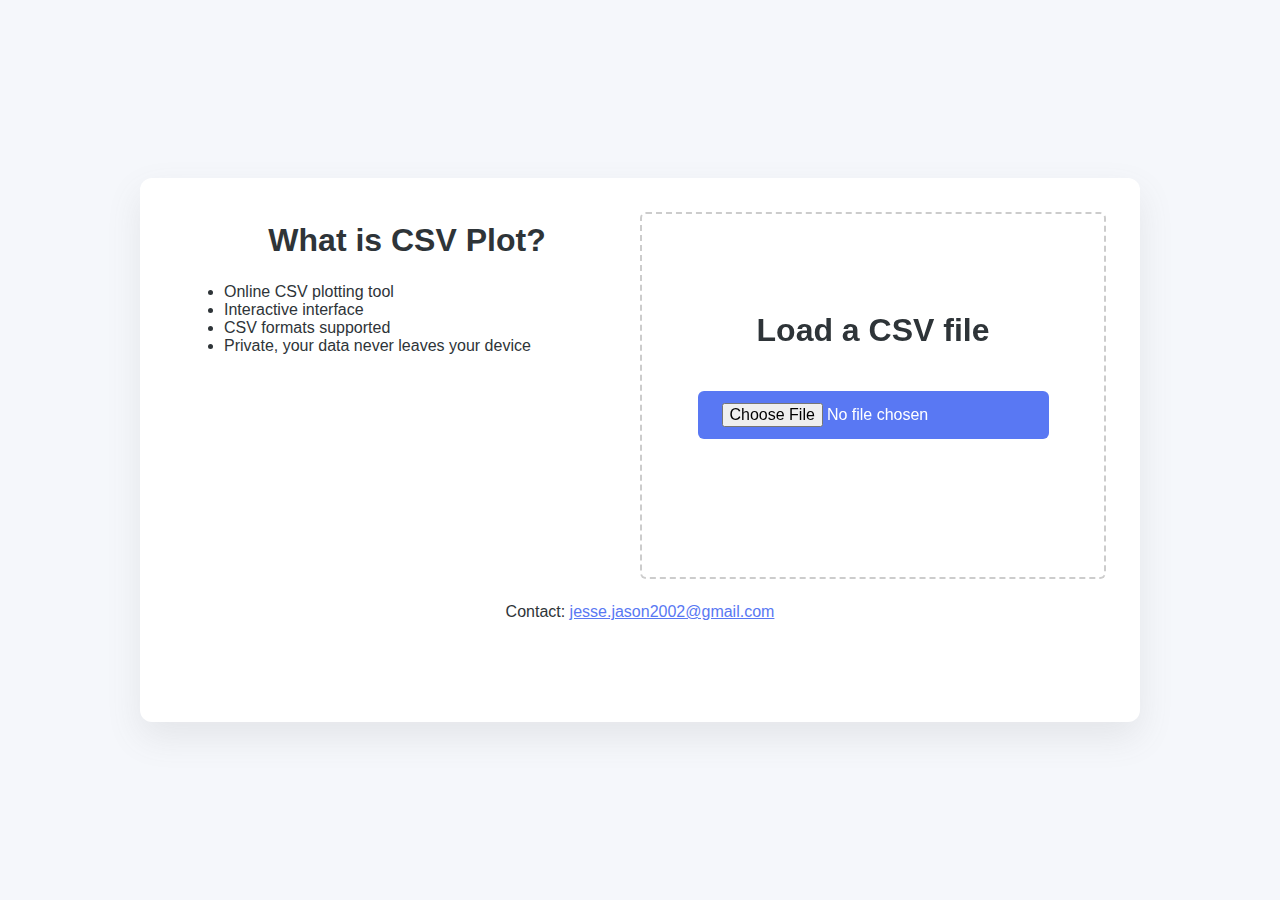
==== index.html @ 44214ddb "Initial test file" ====
<!DOCTYPE html>
<html>

<head>
    <meta charset="UTF-8">
    <title>CSV File Upload and Plotting</title>
    <script src="https://cdn.plot.ly/plotly-latest.min.js"></script>

    <style>
        *,
        html {
            box-sizing: border-box;
        }
    
        html,
        body {
            height: 100%;
            margin: 0;
            padding: 0;
            font-family: -apple-system, BlinkMacSystemFont, "Segoe UI", Helvetica, Arial, sans-serif, "Apple Color Emoji", "Segoe UI Emoji", "Segoe UI Symbol";
            font-size: 100%;
            background: #f5f7fb;
            color: #2e3438;
        }
    
        h1,
        h2,
        h3,
        h4,
        h5,
        h6 {
            margin: 0 0 24px 0;
        }
    
        p {
            margin: 0 0 24px 0;
        }
    
        a,
        a:hover,
        a:active,
        a:visited {
            color: #5978f3;
            text-decoration: underline;
        }
    
        .btn {
            display: inline-block;
            background-color: #5978f3;
            color: white;
            padding: 12px 24px;
            font: inherit;
            border-radius: 6px;
            border: none;
            cursor: pointer;
            margin-left: 5px;
            margin-right: 5px;
            margin-bottom: 40px;
        }
    
        .btn:hover,
        .btn:active,
        .btn:focus {
            background-color: #4264e8;
        }
    
        .container {
            display: flex;
            justify-items: center;
            align-items: center;
            min-height: 100vh;
        }
    
        .box {
            box-shadow: 0 15px 35px 0 rgba(111, 111, 111, 0.12);
            background: white;
            display: flex;
            flex-wrap: wrap;
            max-width: 1000px;
            margin: auto auto;
            border-radius: 12px;
            min-height: 34rem;
            padding: 34px;
        }
    
        .box-column {
            flex: 1 1 50%;
            padding: 10px;
            min-width: 300px;
            min-height: 300px;
        }
    
        .centered {
            text-align: center;
        }
    
        .contact-info {
            text-align: center;
            width: 100%;
            margin-top: 24px;
        }
    
        .dropzone {
            transform: translateZ(0);
            border: 2px dashed #cccccc;
            border-radius: 6px;
            display: flex;
            align-items: center;
            justify-content: center;
            flex-direction: column;
            text-align: center;
        }
    
    
        .grid-container {
        display: grid;
        grid-template-columns: repeat(2, 1fr);
        grid-template-rows: repeat(2, 1fr);
        grid-gap: 10px;
        margin-top: 20px;
        min-height: 100%;
        min-width: 100%;
        }

        .grid-item {
        border: 1px solid #ccc;
        padding: 10px;
        }
        
        .key-list {
            grid-column: 1 / 2;
            grid-row: 1 / 13;
            overflow: auto;
        }
    
        .no-select {
            -webkit-touch-callout: none;
            /* iOS Safari */
            -webkit-user-select: none;
            /* Safari */
            -khtml-user-select: none;
            /* Konqueror HTML */
            -moz-user-select: none;
            /* Old versions of Firefox */
            -ms-user-select: none;
            /* Internet Explorer/Edge */
            user-select: none;
            /* Non-prefixed version, currently
                                     supported by Chrome, Opera and Firefox */
        }
    
        .drop-region {
            border-radius: 0.5rem;
            background-color: #3f97d6;
            border: 2px dashed #000;
            margin: 4px;
            opacity: 0;
        }
    
        .drop-region.active {
            opacity: 0.4;
            z-index: 1;
        }
    
        .drop-region.over {
            opacity: 1.0;
            border: 2px solid #000;
        }
    
        /*  REMOVE ME */
    
        .drop-region.color {
            background-color: #3ed4c8;
            grid-column: 12 / 13;
            grid-row: 1 / 12;
        }
    
        .drop-region.xaxis {
            grid-column: 3 / 13;
            grid-row: 12 / 13;
        }
    
        .drop-region.yaxis {
            grid-column: 2 / 3;
            grid-row: 1 / 12;
        }
    
        .key {
            -webkit-transform: translate3d(0, 0, 0);
            opacity: 0.999;
            /* For removing white background when dragging a key */
            border-radius: 25px;
            background-color: #3f97d6;
            padding: 5px;
            margin: 5px auto;
            width: 80%;
            text-align: center;
            cursor: move;
            overflow: hidden;
            white-space: nowrap;
            text-overflow: ellipsis;
            font-size: 1rem;
        }
    
        .categorical {
            background-color: #3ed4c8;
        }
    
        .invisible {
            border: 2px dashed #000;
            height: 20%;
        }
    
        /* .grid-item {
            background-color: #fff;
            border-radius: 0.5rem;
        } */

        /* .grid-container {
        display: grid;
        grid-template-columns: repeat(3, 1fr);
        grid-template-rows: repeat(2, 1fr);
        gap: 10px;
        padding: 10px;
        }
        .grid-item {
        background-color: #fff;
        padding: 10px;
        box-shadow: 0 0 10px rgba(0, 0, 0, 0.1);
        } */
        
        /* Spinner */
    
        .spinner-style {
            /* //  display: inline-block; */
            /* position: relative; */
            width: 80px;
            height: 80px;
            display: inline-block;
            -webkit-animation: rotation .8s linear infinite;
            -moz-animation: rotation .8s linear infinite;
            -o-animation: rotation .8s linear infinite;
            animation: rotation 0.8s linear infinite;
            border-left: 5px solid white;
            border-right: 5px solid white;
            border-bottom: 5px solid white;
            border-top: 5px solid rgb(120, 120, 120);
            border-radius: 100%;
        }
    
        @-webkit-keyframes rotation {
            from {
                -webkit-transform: rotate(0deg);
            }
    
            to {
                -webkit-transform: rotate(360deg);
            }
        }
    
        @-moz-keyframes rotation {
            from {
                -moz-transform: rotate(0deg);
            }
    
            to {
                -moz-transform: rotate(360deg);
            }
        }
    
        @-o-keyframes rotation {
            from {
                -o-transform: rotate(0deg);
            }
    
            to {
                -o-transform: rotate(360deg);
            }
        }
    
        @keyframes rotation {
            from {
                transform: rotate(0deg);
            }
    
            to {
                transform: rotate(360deg);
            }
        }
    </style>
</head>

<body>
    <!-- <h1>CSV File Upload and Plotting</h1>
    <p>Select a CSV file to plot:</p>
    <input type="file" id="csv-file" accept=".csv">
    <div id="plots"></div> -->

    <div class="container" id="splash-ui">
        <div class="box">
            <div class="box-column">
                <h1 class="heading centered">What is CSV Plot?</h1>
                <ul>
                    <li>Online CSV plotting tool</li>
                    <li>Interactive interface</li>
                    <li>CSV formats supported</li>
                    <li>Private, your data never leaves your device</li>
                </ul>
                </div>
                <div class="box-column dropzone" id="file-load">
                    <div id="file-ui"> 
                        <h1 class="heading">Load a CSV file</h1>
                        <br>
                        <input type="file" class="btn" id="csv-file" accept=".csv">
                    </div>
                </div>
                <div class="contact-info">Contact: <a href="mailto:jesse.jason2002@gmail.com">jesse.jason2002@gmail.com</a></div>
                </div>
                </div>
                <div id="plot-container" style="display: none;" class="grid-container">
                    <div id="scatter-plot" class="grid-item"></div>
                    <div id="line-plot" class="grid-item"></div>
                    <div id="bar-plot" class="grid-item"></div>
                    <div id="histogram" class="grid-item"></div>
                </div>

    <script>
        // Event listener for file input
        document.getElementById('csv-file').addEventListener('change', handleFileSelect, false);

        // Function to handle file selection
        function handleFileSelect(evt)
        {
            var file = evt.target.files[0];

            if (file)
            {
                var reader = new FileReader();

                reader.onload = function (e)
                {
                    var contents = e.target.result;
                    var data = parseCsv(contents);

                    plotData(data);
                };

                reader.readAsText(file);
            }
        }

        // Function to parse CSV data
        function parseCsv(csvData)
        {
            var rows = csvData.split('\n');
            var data = [];

            for (var i = 0; i < rows.length; i++)
            {
                var row = rows[i].split(',');
                data.push(row);
            }

            return data;
        }

        // Function to plot data
        function plotData(data)
        {
            const plotContainer = document.getElementById('plot-container');
            plotContainer.style.display = 'grid';
            var columns = data[0];
            var xValues = data.map(row => parseFloat(row[0]));
            var yValues = data.map(row => parseFloat(row[1]));

            // Scatter plot
            var scatterData = [{
                x: xValues,
                y: yValues,
                mode: 'markers',
                type: 'scatter'
            }];

            var scatterLayout = {
                title: 'Scatter Plot',
                xaxis: { title: columns[0] },
                yaxis: { title: columns[1] }
            };

            Plotly.newPlot('scatter-plot', scatterData, scatterLayout);

            // Line plot
            var lineData = [{
                x: xValues,
                y: yValues,
                mode: 'lines',
                type: 'scatter'
            }];

            var lineLayout = {
                title: 'Line Plot',
                xaxis: { title: columns[0] },
                yaxis: { title: columns[1] }
            };

            Plotly.newPlot('line-plot', lineData, lineLayout);

            // Bar plot
            var barData = [{
                x: xValues,
                y: yValues,
                type: 'bar'
            }];

            var barLayout = {
                title: 'Bar Plot',
                xaxis: { title: columns[0] },
                yaxis: { title: columns[1] }
            };

            Plotly.newPlot('bar-plot', barData, barLayout);

            // Histogram
            var histogramData = [{
                x: xValues,
                type: 'histogram'
            }];

            var histogramLayout = {
                title: 'Histogram',
                xaxis: { title:
                columns[0]
                },
                yaxis: { title: 'Frequency' }
            };
             Plotly.newPlot('histogram', histogramData, histogramLayout);
        }

    </script>
</body>

</html>
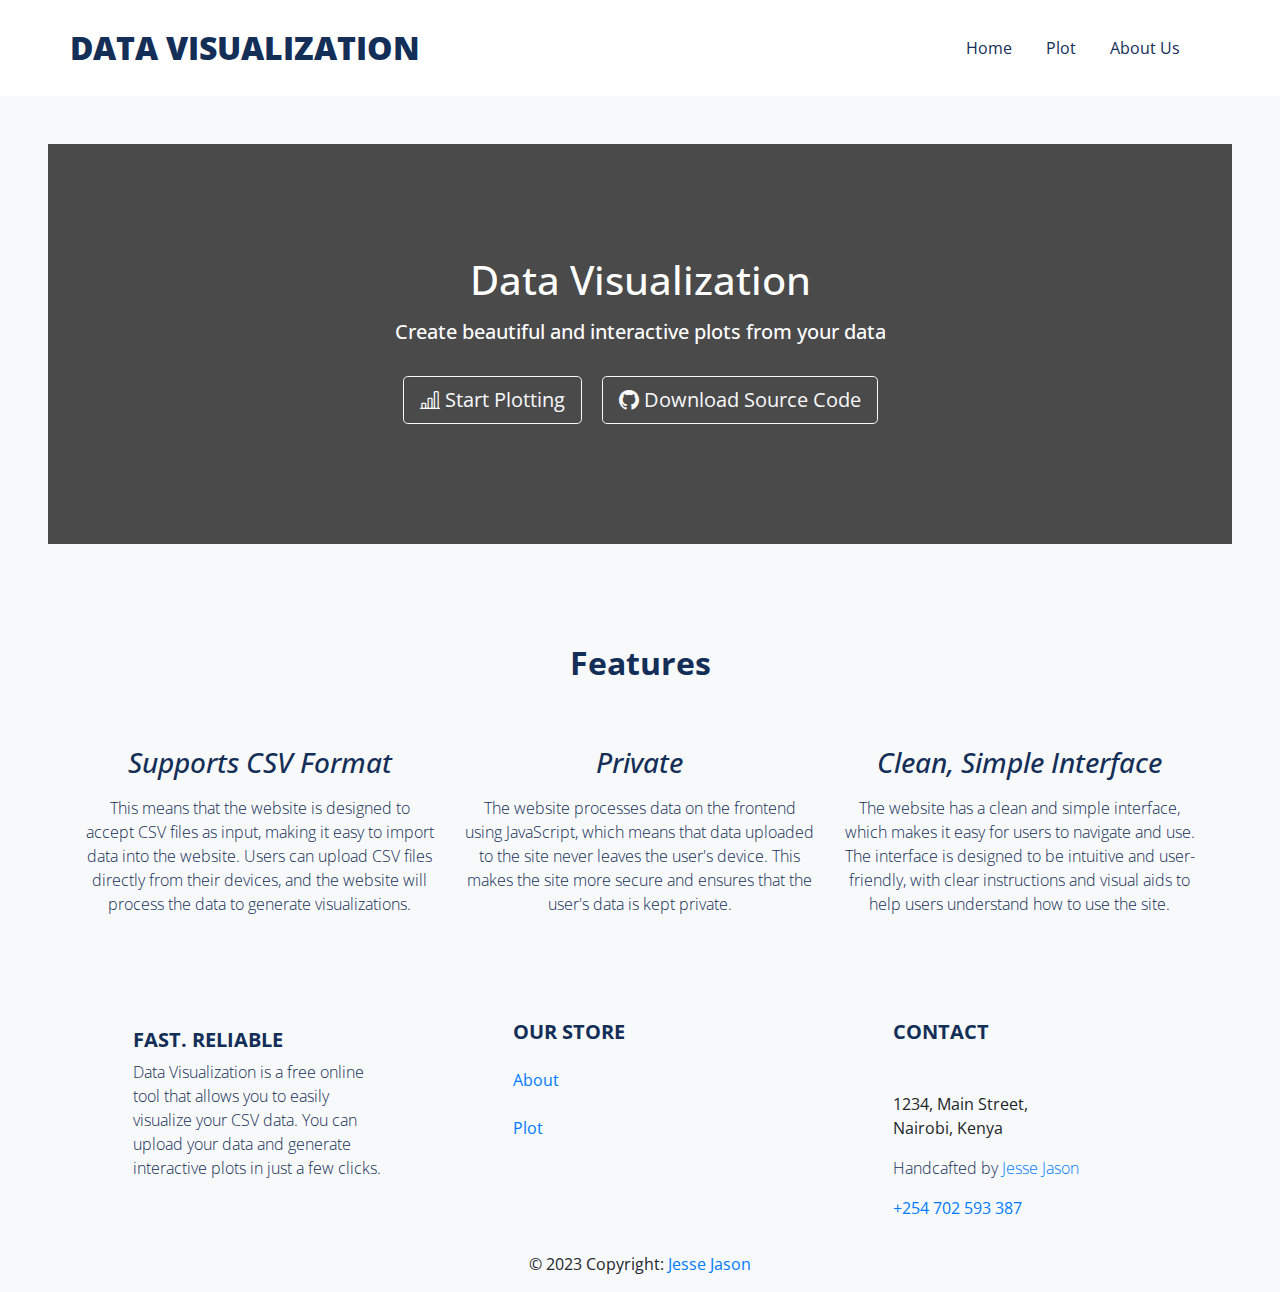
==== commit a57bbfc9: "Upload files" ====
--- a/index.html
+++ b/index.html
@@ -1,442 +1,303 @@
-<!DOCTYPE html>
-<html>
-
-<head>
-    <meta charset="UTF-8">
-    <title>CSV File Upload and Plotting</title>
-    <script src="https://cdn.plot.ly/plotly-latest.min.js"></script>
-
-    <style>
-        *,
-        html {
-            box-sizing: border-box;
-        }
-    
-        html,
-        body {
-            height: 100%;
-            margin: 0;
-            padding: 0;
-            font-family: -apple-system, BlinkMacSystemFont, "Segoe UI", Helvetica, Arial, sans-serif, "Apple Color Emoji", "Segoe UI Emoji", "Segoe UI Symbol";
-            font-size: 100%;
-            background: #f5f7fb;
-            color: #2e3438;
-        }
-    
-        h1,
-        h2,
-        h3,
-        h4,
-        h5,
-        h6 {
-            margin: 0 0 24px 0;
-        }
-    
-        p {
-            margin: 0 0 24px 0;
-        }
-    
-        a,
-        a:hover,
-        a:active,
-        a:visited {
-            color: #5978f3;
-            text-decoration: underline;
-        }
-    
-        .btn {
-            display: inline-block;
-            background-color: #5978f3;
-            color: white;
-            padding: 12px 24px;
-            font: inherit;
-            border-radius: 6px;
-            border: none;
-            cursor: pointer;
-            margin-left: 5px;
-            margin-right: 5px;
-            margin-bottom: 40px;
-        }
-    
-        .btn:hover,
-        .btn:active,
-        .btn:focus {
-            background-color: #4264e8;
-        }
-    
-        .container {
-            display: flex;
-            justify-items: center;
-            align-items: center;
-            min-height: 100vh;
-        }
-    
-        .box {
-            box-shadow: 0 15px 35px 0 rgba(111, 111, 111, 0.12);
-            background: white;
-            display: flex;
-            flex-wrap: wrap;
-            max-width: 1000px;
-            margin: auto auto;
-            border-radius: 12px;
-            min-height: 34rem;
-            padding: 34px;
-        }
-    
-        .box-column {
-            flex: 1 1 50%;
-            padding: 10px;
-            min-width: 300px;
-            min-height: 300px;
-        }
-    
-        .centered {
-            text-align: center;
-        }
-    
-        .contact-info {
-            text-align: center;
-            width: 100%;
-            margin-top: 24px;
-        }
-    
-        .dropzone {
-            transform: translateZ(0);
-            border: 2px dashed #cccccc;
-            border-radius: 6px;
-            display: flex;
-            align-items: center;
-            justify-content: center;
-            flex-direction: column;
-            text-align: center;
-        }
-    
-    
-        .grid-container {
-        display: grid;
-        grid-template-columns: repeat(2, 1fr);
-        grid-template-rows: repeat(2, 1fr);
-        grid-gap: 10px;
-        margin-top: 20px;
-        min-height: 100%;
-        min-width: 100%;
-        }
-
-        .grid-item {
-        border: 1px solid #ccc;
-        padding: 10px;
-        }
-        
-        .key-list {
-            grid-column: 1 / 2;
-            grid-row: 1 / 13;
-            overflow: auto;
-        }
-    
-        .no-select {
-            -webkit-touch-callout: none;
-            /* iOS Safari */
-            -webkit-user-select: none;
-            /* Safari */
-            -khtml-user-select: none;
-            /* Konqueror HTML */
-            -moz-user-select: none;
-            /* Old versions of Firefox */
-            -ms-user-select: none;
-            /* Internet Explorer/Edge */
-            user-select: none;
-            /* Non-prefixed version, currently
-                                     supported by Chrome, Opera and Firefox */
-        }
-    
-        .drop-region {
-            border-radius: 0.5rem;
-            background-color: #3f97d6;
-            border: 2px dashed #000;
-            margin: 4px;
-            opacity: 0;
-        }
-    
-        .drop-region.active {
-            opacity: 0.4;
-            z-index: 1;
-        }
-    
-        .drop-region.over {
-            opacity: 1.0;
-            border: 2px solid #000;
-        }
-    
-        /*  REMOVE ME */
-    
-        .drop-region.color {
-            background-color: #3ed4c8;
-            grid-column: 12 / 13;
-            grid-row: 1 / 12;
-        }
-    
-        .drop-region.xaxis {
-            grid-column: 3 / 13;
-            grid-row: 12 / 13;
-        }
-    
-        .drop-region.yaxis {
-            grid-column: 2 / 3;
-            grid-row: 1 / 12;
-        }
-    
-        .key {
-            -webkit-transform: translate3d(0, 0, 0);
-            opacity: 0.999;
-            /* For removing white background when dragging a key */
-            border-radius: 25px;
-            background-color: #3f97d6;
-            padding: 5px;
-            margin: 5px auto;
-            width: 80%;
-            text-align: center;
-            cursor: move;
-            overflow: hidden;
-            white-space: nowrap;
-            text-overflow: ellipsis;
-            font-size: 1rem;
-        }
-    
-        .categorical {
-            background-color: #3ed4c8;
-        }
-    
-        .invisible {
-            border: 2px dashed #000;
-            height: 20%;
-        }
-    
-        /* .grid-item {
-            background-color: #fff;
-            border-radius: 0.5rem;
-        } */
-
-        /* .grid-container {
-        display: grid;
-        grid-template-columns: repeat(3, 1fr);
-        grid-template-rows: repeat(2, 1fr);
-        gap: 10px;
-        padding: 10px;
-        }
-        .grid-item {
-        background-color: #fff;
-        padding: 10px;
-        box-shadow: 0 0 10px rgba(0, 0, 0, 0.1);
-        } */
-        
-        /* Spinner */
-    
-        .spinner-style {
-            /* //  display: inline-block; */
-            /* position: relative; */
-            width: 80px;
-            height: 80px;
-            display: inline-block;
-            -webkit-animation: rotation .8s linear infinite;
-            -moz-animation: rotation .8s linear infinite;
-            -o-animation: rotation .8s linear infinite;
-            animation: rotation 0.8s linear infinite;
-            border-left: 5px solid white;
-            border-right: 5px solid white;
-            border-bottom: 5px solid white;
-            border-top: 5px solid rgb(120, 120, 120);
-            border-radius: 100%;
-        }
-    
-        @-webkit-keyframes rotation {
-            from {
-                -webkit-transform: rotate(0deg);
-            }
-    
-            to {
-                -webkit-transform: rotate(360deg);
-            }
-        }
-    
-        @-moz-keyframes rotation {
-            from {
-                -moz-transform: rotate(0deg);
-            }
-    
-            to {
-                -moz-transform: rotate(360deg);
-            }
-        }
-    
-        @-o-keyframes rotation {
-            from {
-                -o-transform: rotate(0deg);
-            }
-    
-            to {
-                -o-transform: rotate(360deg);
-            }
-        }
-    
-        @keyframes rotation {
-            from {
-                transform: rotate(0deg);
-            }
-    
-            to {
-                transform: rotate(360deg);
-            }
-        }
-    </style>
-</head>
-
-<body>
-    <!-- <h1>CSV File Upload and Plotting</h1>
-    <p>Select a CSV file to plot:</p>
-    <input type="file" id="csv-file" accept=".csv">
-    <div id="plots"></div> -->
-
-    <div class="container" id="splash-ui">
-        <div class="box">
-            <div class="box-column">
-                <h1 class="heading centered">What is CSV Plot?</h1>
-                <ul>
-                    <li>Online CSV plotting tool</li>
-                    <li>Interactive interface</li>
-                    <li>CSV formats supported</li>
-                    <li>Private, your data never leaves your device</li>
-                </ul>
-                </div>
-                <div class="box-column dropzone" id="file-load">
-                    <div id="file-ui"> 
-                        <h1 class="heading">Load a CSV file</h1>
-                        <br>
-                        <input type="file" class="btn" id="csv-file" accept=".csv">
-                    </div>
-                </div>
-                <div class="contact-info">Contact: <a href="mailto:jesse.jason2002@gmail.com">jesse.jason2002@gmail.com</a></div>
-                </div>
-                </div>
-                <div id="plot-container" style="display: none;" class="grid-container">
-                    <div id="scatter-plot" class="grid-item"></div>
-                    <div id="line-plot" class="grid-item"></div>
-                    <div id="bar-plot" class="grid-item"></div>
-                    <div id="histogram" class="grid-item"></div>
-                </div>
-
-    <script>
-        // Event listener for file input
-        document.getElementById('csv-file').addEventListener('change', handleFileSelect, false);
-
-        // Function to handle file selection
-        function handleFileSelect(evt)
-        {
-            var file = evt.target.files[0];
-
-            if (file)
-            {
-                var reader = new FileReader();
-
-                reader.onload = function (e)
-                {
-                    var contents = e.target.result;
-                    var data = parseCsv(contents);
-
-                    plotData(data);
-                };
-
-                reader.readAsText(file);
-            }
-        }
-
-        // Function to parse CSV data
-        function parseCsv(csvData)
-        {
-            var rows = csvData.split('\n');
-            var data = [];
-
-            for (var i = 0; i < rows.length; i++)
-            {
-                var row = rows[i].split(',');
-                data.push(row);
-            }
-
-            return data;
-        }
-
-        // Function to plot data
-        function plotData(data)
-        {
-            const plotContainer = document.getElementById('plot-container');
-            plotContainer.style.display = 'grid';
-            var columns = data[0];
-            var xValues = data.map(row => parseFloat(row[0]));
-            var yValues = data.map(row => parseFloat(row[1]));
-
-            // Scatter plot
-            var scatterData = [{
-                x: xValues,
-                y: yValues,
-                mode: 'markers',
-                type: 'scatter'
-            }];
-
-            var scatterLayout = {
-                title: 'Scatter Plot',
-                xaxis: { title: columns[0] },
-                yaxis: { title: columns[1] }
-            };
-
-            Plotly.newPlot('scatter-plot', scatterData, scatterLayout);
-
-            // Line plot
-            var lineData = [{
-                x: xValues,
-                y: yValues,
-                mode: 'lines',
-                type: 'scatter'
-            }];
-
-            var lineLayout = {
-                title: 'Line Plot',
-                xaxis: { title: columns[0] },
-                yaxis: { title: columns[1] }
-            };
-
-            Plotly.newPlot('line-plot', lineData, lineLayout);
-
-            // Bar plot
-            var barData = [{
-                x: xValues,
-                y: yValues,
-                type: 'bar'
-            }];
-
-            var barLayout = {
-                title: 'Bar Plot',
-                xaxis: { title: columns[0] },
-                yaxis: { title: columns[1] }
-            };
-
-            Plotly.newPlot('bar-plot', barData, barLayout);
-
-            // Histogram
-            var histogramData = [{
-                x: xValues,
-                type: 'histogram'
-            }];
-
-            var histogramLayout = {
-                title: 'Histogram',
-                xaxis: { title:
-                columns[0]
-                },
-                yaxis: { title: 'Frequency' }
-            };
-             Plotly.newPlot('histogram', histogramData, histogramLayout);
-        }
-
-    </script>
-</body>
-
+<!doctype html>
+<html lang="en">
+  <head>
+    <!-- Required meta tags -->
+    <meta charset="utf-8">
+    <meta name="viewport" content="width=device-width, initial-scale=1, shrink-to-fit=no">
+    
+    <link href="https://fonts.googleapis.com/css?family=Open+Sans:300,400,700" rel="stylesheet">
+
+    <link rel="stylesheet" href="fonts/icomoon/style.css">
+
+    <link rel="stylesheet" href="css/owl.carousel.min.css">
+
+    <!-- Bootstrap CSS -->
+    <link rel="stylesheet" href="css/bootstrap.min.css">
+
+    <!-- Option 1: Include in HTML -->
+    <link rel="stylesheet" href="https://cdn.jsdelivr.net/npm/bootstrap-icons@1.3.0/font/bootstrap-icons.css">
+    
+    <!-- Style -->
+    <link rel="stylesheet" href="css/style.css">
+
+    <title>Data Visualization</title>
+  </head>
+  <body>
+
+
+    <div class="site-mobile-menu site-navbar-target">
+        <div class="site-mobile-menu-header">
+          <div class="site-mobile-menu-close mt-3">
+            <span class="icon-close2 js-menu-toggle"></span>
+          </div>
+        </div>
+        <div class="site-mobile-menu-body"></div>
+      </div>
+
+
+      <!-- <div class="top-bar">
+        <div class="container">
+          <div class="row">
+            <div class="col-12">
+              <a class=""><span class="mr-2  icon-envelope-open-o"></span> <span class="d-none d-md-inline-block">SAME DAY DELIVERY - On orders before 2 PM</span></a>
+              <span class="mx-md-2 d-inline-block"></span>
+
+              <div class="float-right">
+
+                <a href="#" class=""><span class="d-none d-md-inline-block">Client Login</span></a>
+                <span class="mx-md-2 d-inline-block"></span>
+                <a href="#" class=""><span class="d-none d-md-inline-block">Vendor Login</span></a>
+                <span class="mx-md-2 d-inline-block"></span>
+                <a href="#" class=""><span class="d-none d-md-inline-block">Admin Login</span></a>
+              </div>
+
+            </div>
+
+          </div>
+
+        </div>
+      </div> -->
+
+      <header class="site-navbar js-sticky-header site-navbar-target" role="banner">
+
+        <div class="container">
+          <div class="row align-items-center position-relative">
+
+
+            <div class="site-logo">
+              <a href="index.html" class="text-black"><span style="color: #132e57;">Data Visualization</span></a>
+            </div>
+
+            <div class="col-12">
+              <nav class="site-navigation text-right ml-auto " role="navigation">
+            
+                <ul class="site-menu main-menu js-clone-nav ml-auto d-none d-lg-block">
+                  <li><a href="index.html" class="nav-link">Home</a></li>
+                  <li><a href="plot.html" class="nav-link">Plot</a></li>
+                  <li><a href="about.html" class="nav-link">About Us</a></li>
+                </ul>
+              </nav>
+            
+            </div>
+
+            <div class="toggle-button d-inline-block d-lg-none"><a href="#" class="site-menu-toggle py-5 js-menu-toggle text-black"><span style="color: #132e57;" class="icon-menu h3"></span></a></div>
+
+          </div>
+        </div>
+
+      </header>
+
+    <header>
+  
+    
+      <!-- Navbar -->
+      <!-- <nav class="navbar navbar-expand-lg navbar-light bg-white">
+        <div class="container-fluid">
+          <button class="navbar-toggler" type="button" data-mdb-toggle="collapse" data-mdb-target="#navbarExample01"
+            aria-controls="navbarExample01" aria-expanded="false" aria-label="Toggle navigation">
+            <i class="fas fa-bars"></i>
+          </button>
+          <div class="collapse navbar-collapse" id="navbarExample01">
+            <ul class="navbar-nav me-auto mb-2 mb-lg-0">
+              <li class="nav-item active">
+                <a class="nav-link" aria-current="page" href="#">Home</a>
+              </li>
+              <li class="nav-item">
+                <a class="nav-link" href="#">Features</a>
+              </li>
+              <li class="nav-item">
+                <a class="nav-link" href="#">Pricing</a>
+              </li>
+              <li class="nav-item">
+                <a class="nav-link" href="#">About</a>
+              </li>
+            </ul>
+          </div>
+        </div>
+      </nav> -->
+      <!-- Navbar -->
+    
+      <!-- Background image -->
+      <div id="intro-example" class="p-5 text-center bg-image"
+        style="background-image: url('https://mdbcdn.b-cdn.net/img/new/slides/041.webp');">
+        <div class="mask" style="background-color: rgba(0, 0, 0, 0.7);">
+          <div class="d-flex justify-content-center align-items-center h-100">
+            <div class="text-white">
+              <h1 class="mb-3">Data Visualization</h1>
+              <h5 class="mb-4">
+                Create beautiful and interactive plots from your data
+              </h5>
+              <a class="btn btn-outline-light btn-lg m-2" href="https://www.youtube.com/watch?v=c9B4TPnak1A" role="button"
+                rel="nofollow" target="_blank"><span></span><i class="bi bi-bar-chart-line"></i></span> Start Plotting</a>
+              <a class="btn btn-outline-light btn-lg m-2" href="https://mdbootstrap.com/docs/standard/" target="_blank"
+                role="button"><span><i class="bi bi-github"></i></span> Download Source Code</a>
+            </div>
+          </div>
+        </div>
+      </div>
+      <!-- Background image -->
+    </header>
+
+    </div>
+    <br><br>
+    <div class="site-section" id="services-section" style="color: #132e57;">
+      <div class="container">
+        <div class="row mb-5">
+          <div class="col-12 text-center">
+            <h2 class="font-weight-bolder section-title mb-3">Features</h2>
+          </div>
+        </div>
+        <div class="row">
+          <div class="col-lg-4 mb-4 mb-lg-0">
+            <div class="service text-center">
+              <h3 class="font-italic mb-3">Supports CSV Format</h3>
+              <p>This means that the website is designed to accept CSV files as input, making it easy to import data into the website.
+              Users can upload CSV files directly from their devices, and the website will process the data to generate
+              visualizations.</p>
+            </div>
+          </div>
+          <div class="col-lg-4 mb-4 mb-lg-0">
+            <div class="service text-center">
+              <h3 class="font-italic mb-3">Private</h3>
+              <p>The website processes data on the frontend using JavaScript, which means that data uploaded to the site never leaves the
+              user's device. This makes the site more secure and ensures that the user's data is kept private.</p>
+            </div>
+          </div>
+          <div class="col-lg-4 mb-4 mb-lg-0">
+            <div class="service text-center">
+              <h3 class="font-italic mb-3">Clean, Simple Interface</h3>
+              <p>The website has a clean and simple interface, which makes it easy for users to navigate and use. The interface is
+              designed to be intuitive and user-friendly, with clear instructions and visual aids to help users understand how to use
+              the site.</p>
+            </div>
+          </div>
+        </div>
+      </div>
+    </div>
+<br><br><br>
+    <!-- Footer -->
+    <footer class="page-footer font-small indigo" style="background: #f8f9fa;">
+    
+      <!-- Footer Links -->
+      <div class="container text-center text-md-left">
+    
+        <!-- Grid row -->
+        <div class="row">
+          
+            <!-- Grid column -->
+            <div class="col-md-3 mx-auto">
+          <br>
+              <!-- Content -->
+              <h5 class="text-uppercase font-weight-bold" style="color: #132e57;">FAST. RELIABLE</h5>
+              <p>Data Visualization is a free online tool that allows you to easily visualize your CSV data. You can
+              upload your data and generate interactive plots in just a few clicks. </p>
+          
+            </div>
+            
+        
+          
+          
+          <!-- Grid column -->
+    
+          <hr class="clearfix w-100 d-md-none">
+    
+          <!-- Grid column -->
+          <div class="col-md-3 mx-auto">
+    
+            <!-- Links -->
+            <h5 class="font-weight-bold text-uppercase mt-3 mb-4" style="color: #132e57;">Our Store</h5>
+    
+            <ul class="list-unstyled">
+              <li>
+                <a href="about.html">About</a> <br>
+              </li><br>
+              <li>
+                <a href="plot.html">Plot</a>
+              </li>
+              <!--
+              <li>
+                <a href="#!">Link 3</a>
+              </li>
+              <li>
+                <a href="#!">Link 4</a>
+              </li> -->
+            </ul>
+    
+          </div>
+          <!-- Grid column -->
+    
+          <hr class="clearfix w-100 d-md-none">
+    
+          <!-- Grid column -->
+          <div class="col-md-3 mx-auto">
+    
+            <!-- Links -->
+            <h5 class="font-weight-bold text-uppercase mt-3 mb-4" style="color: #132e57;">Contact</h5>
+    
+            <ul class="list-unstyled">
+              
+              <li>
+                <address><br>
+                  1234, Main Street, <br>
+                  Nairobi, Kenya
+                </address>
+              </li>
+              <li>
+                <p>Handcafted by <span><a href="mailto:cidscapital@gmail.com">Jesse Jason</a></span></p>
+              </li>
+              <li>
+                <a href="tel:+254702593387">+254 702 593 387</a>
+            </ul>
+    
+          </div>
+          <!-- Grid column -->
+    
+          <hr class="clearfix w-100 d-md-none">
+    
+          <!-- Grid column -->
+          <!-- <div class="col-md-3 mx-auto">
+    
+             Links
+            <h5 class="font-weight-bold text-uppercase mt-3 mb-4">Links</h5>
+    
+            <ul class="list-unstyled">
+              <li>
+                <a href="#!">Link 1</a>
+              </li>
+              <li>
+                <a href="#!">Link 2</a>
+              </li>
+              <li>
+                <a href="#!">Link 3</a>
+              </li>
+              <li>
+                <a href="#!">Link 4</a>
+              </li>
+            </ul>
+    
+          </div> -->
+          <!-- Grid column -->
+    
+        </div>
+        <!-- Grid row -->
+    
+      </div>
+      <!-- Footer Links -->
+    
+      <!-- Copyright -->
+      <div class="footer-copyright text-center py-3">© 2023 Copyright:
+        <a href="mailto:cidscapital@gmail.com">Jesse Jason</a>
+      </div>
+      <!-- Copyright -->
+    
+    </footer>
+    <!-- Footer -->
+
+
+    <script src="js/jquery-3.3.1.min.js"></script>
+    <script src="js/popper.min.js"></script>
+    <script src="js/bootstrap.min.js"></script>
+    <script src="js/jquery.sticky.js"></script>
+    <script src="js/main.js"></script>
+  </body>
 </html>--- a/fonts/icomoon/style.css
+++ b/fonts/icomoon/style.css
@@ -0,0 +1,4919 @@
+@font-face {
+  font-family: 'icomoon';
+  src:  url('fonts/icomoon.eot?10si43');
+  src:  url('fonts/icomoon.eot?10si43#iefix') format('embedded-opentype'),
+    url('fonts/icomoon.ttf?10si43') format('truetype'),
+    url('fonts/icomoon.woff?10si43') format('woff'),
+    url('fonts/icomoon.svg?10si43#icomoon') format('svg');
+  font-weight: normal;
+  font-style: normal;
+}
+
+[class^="icon-"], [class*=" icon-"] {
+  /* use !important to prevent issues with browser extensions that change fonts */
+  font-family: 'icomoon' !important;
+  speak: none;
+  font-style: normal;
+  font-weight: normal;
+  font-variant: normal;
+  text-transform: none;
+  line-height: 1;
+
+  /* Better Font Rendering =========== */
+  -webkit-font-smoothing: antialiased;
+  -moz-osx-font-smoothing: grayscale;
+}
+
+.icon-asterisk:before {
+  content: "\f069";
+}
+.icon-plus:before {
+  content: "\f067";
+}
+.icon-question:before {
+  content: "\f128";
+}
+.icon-minus:before {
+  content: "\f068";
+}
+.icon-glass:before {
+  content: "\f000";
+}
+.icon-music:before {
+  content: "\f001";
+}
+.icon-search:before {
+  content: "\f002";
+}
+.icon-envelope-o:before {
+  content: "\f003";
+}
+.icon-heart:before {
+  content: "\f004";
+}
+.icon-star:before {
+  content: "\f005";
+}
+.icon-star-o:before {
+  content: "\f006";
+}
+.icon-user:before {
+  content: "\f007";
+}
+.icon-film:before {
+  content: "\f008";
+}
+.icon-th-large:before {
+  content: "\f009";
+}
+.icon-th:before {
+  content: "\f00a";
+}
+.icon-th-list:before {
+  content: "\f00b";
+}
+.icon-check:before {
+  content: "\f00c";
+}
+.icon-close:before {
+  content: "\f00d";
+}
+.icon-remove:before {
+  content: "\f00d";
+}
+.icon-times:before {
+  content: "\f00d";
+}
+.icon-search-plus:before {
+  content: "\f00e";
+}
+.icon-search-minus:before {
+  content: "\f010";
+}
+.icon-power-off:before {
+  content: "\f011";
+}
+.icon-signal:before {
+  content: "\f012";
+}
+.icon-cog:before {
+  content: "\f013";
+}
+.icon-gear:before {
+  content: "\f013";
+}
+.icon-trash-o:before {
+  content: "\f014";
+}
+.icon-home:before {
+  content: "\f015";
+}
+.icon-file-o:before {
+  content: "\f016";
+}
+.icon-clock-o:before {
+  content: "\f017";
+}
+.icon-road:before {
+  content: "\f018";
+}
+.icon-download:before {
+  content: "\f019";
+}
+.icon-arrow-circle-o-down:before {
+  content: "\f01a";
+}
+.icon-arrow-circle-o-up:before {
+  content: "\f01b";
+}
+.icon-inbox:before {
+  content: "\f01c";
+}
+.icon-play-circle-o:before {
+  content: "\f01d";
+}
+.icon-repeat:before {
+  content: "\f01e";
+}
+.icon-rotate-right:before {
+  content: "\f01e";
+}
+.icon-refresh:before {
+  content: "\f021";
+}
+.icon-list-alt:before {
+  content: "\f022";
+}
+.icon-lock:before {
+  content: "\f023";
+}
+.icon-flag:before {
+  content: "\f024";
+}
+.icon-headphones:before {
+  content: "\f025";
+}
+.icon-volume-off:before {
+  content: "\f026";
+}
+.icon-volume-down:before {
+  content: "\f027";
+}
+.icon-volume-up:before {
+  content: "\f028";
+}
+.icon-qrcode:before {
+  content: "\f029";
+}
+.icon-barcode:before {
+  content: "\f02a";
+}
+.icon-tag:before {
+  content: "\f02b";
+}
+.icon-tags:before {
+  content: "\f02c";
+}
+.icon-book:before {
+  content: "\f02d";
+}
+.icon-bookmark:before {
+  content: "\f02e";
+}
+.icon-print:before {
+  content: "\f02f";
+}
+.icon-camera:before {
+  content: "\f030";
+}
+.icon-font:before {
+  content: "\f031";
+}
+.icon-bold:before {
+  content: "\f032";
+}
+.icon-italic:before {
+  content: "\f033";
+}
+.icon-text-height:before {
+  content: "\f034";
+}
+.icon-text-width:before {
+  content: "\f035";
+}
+.icon-align-left:before {
+  content: "\f036";
+}
+.icon-align-center:before {
+  content: "\f037";
+}
+.icon-align-right:before {
+  content: "\f038";
+}
+.icon-align-justify:before {
+  content: "\f039";
+}
+.icon-list:before {
+  content: "\f03a";
+}
+.icon-dedent:before {
+  content: "\f03b";
+}
+.icon-outdent:before {
+  content: "\f03b";
+}
+.icon-indent:before {
+  content: "\f03c";
+}
+.icon-video-camera:before {
+  content: "\f03d";
+}
+.icon-image:before {
+  content: "\f03e";
+}
+.icon-photo:before {
+  content: "\f03e";
+}
+.icon-picture-o:before {
+  content: "\f03e";
+}
+.icon-pencil:before {
+  content: "\f040";
+}
+.icon-map-marker:before {
+  content: "\f041";
+}
+.icon-adjust:before {
+  content: "\f042";
+}
+.icon-tint:before {
+  content: "\f043";
+}
+.icon-edit:before {
+  content: "\f044";
+}
+.icon-pencil-square-o:before {
+  content: "\f044";
+}
+.icon-share-square-o:before {
+  content: "\f045";
+}
+.icon-check-square-o:before {
+  content: "\f046";
+}
+.icon-arrows:before {
+  content: "\f047";
+}
+.icon-step-backward:before {
+  content: "\f048";
+}
+.icon-fast-backward:before {
+  content: "\f049";
+}
+.icon-backward:before {
+  content: "\f04a";
+}
+.icon-play:before {
+  content: "\f04b";
+}
+.icon-pause:before {
+  content: "\f04c";
+}
+.icon-stop:before {
+  content: "\f04d";
+}
+.icon-forward:before {
+  content: "\f04e";
+}
+.icon-fast-forward:before {
+  content: "\f050";
+}
+.icon-step-forward:before {
+  content: "\f051";
+}
+.icon-eject:before {
+  content: "\f052";
+}
+.icon-chevron-left:before {
+  content: "\f053";
+}
+.icon-chevron-right:before {
+  content: "\f054";
+}
+.icon-plus-circle:before {
+  content: "\f055";
+}
+.icon-minus-circle:before {
+  content: "\f056";
+}
+.icon-times-circle:before {
+  content: "\f057";
+}
+.icon-check-circle:before {
+  content: "\f058";
+}
+.icon-question-circle:before {
+  content: "\f059";
+}
+.icon-info-circle:before {
+  content: "\f05a";
+}
+.icon-crosshairs:before {
+  content: "\f05b";
+}
+.icon-times-circle-o:before {
+  content: "\f05c";
+}
+.icon-check-circle-o:before {
+  content: "\f05d";
+}
+.icon-ban:before {
+  content: "\f05e";
+}
+.icon-arrow-left:before {
+  content: "\f060";
+}
+.icon-arrow-right:before {
+  content: "\f061";
+}
+.icon-arrow-up:before {
+  content: "\f062";
+}
+.icon-arrow-down:before {
+  content: "\f063";
+}
+.icon-mail-forward:before {
+  content: "\f064";
+}
+.icon-share:before {
+  content: "\f064";
+}
+.icon-expand:before {
+  content: "\f065";
+}
+.icon-compress:before {
+  content: "\f066";
+}
+.icon-exclamation-circle:before {
+  content: "\f06a";
+}
+.icon-gift:before {
+  content: "\f06b";
+}
+.icon-leaf:before {
+  content: "\f06c";
+}
+.icon-fire:before {
+  content: "\f06d";
+}
+.icon-eye:before {
+  content: "\f06e";
+}
+.icon-eye-slash:before {
+  content: "\f070";
+}
+.icon-exclamation-triangle:before {
+  content: "\f071";
+}
+.icon-warning:before {
+  content: "\f071";
+}
+.icon-plane:before {
+  content: "\f072";
+}
+.icon-calendar:before {
+  content: "\f073";
+}
+.icon-random:before {
+  content: "\f074";
+}
+.icon-comment:before {
+  content: "\f075";
+}
+.icon-magnet:before {
+  content: "\f076";
+}
+.icon-chevron-up:before {
+  content: "\f077";
+}
+.icon-chevron-down:before {
+  content: "\f078";
+}
+.icon-retweet:before {
+  content: "\f079";
+}
+.icon-shopping-cart:before {
+  content: "\f07a";
+}
+.icon-folder:before {
+  content: "\f07b";
+}
+.icon-folder-open:before {
+  content: "\f07c";
+}
+.icon-arrows-v:before {
+  content: "\f07d";
+}
+.icon-arrows-h:before {
+  content: "\f07e";
+}
+.icon-bar-chart:before {
+  content: "\f080";
+}
+.icon-bar-chart-o:before {
+  content: "\f080";
+}
+.icon-twitter-square:before {
+  content: "\f081";
+}
+.icon-facebook-square:before {
+  content: "\f082";
+}
+.icon-camera-retro:before {
+  content: "\f083";
+}
+.icon-key:before {
+  content: "\f084";
+}
+.icon-cogs:before {
+  content: "\f085";
+}
+.icon-gears:before {
+  content: "\f085";
+}
+.icon-comments:before {
+  content: "\f086";
+}
+.icon-thumbs-o-up:before {
+  content: "\f087";
+}
+.icon-thumbs-o-down:before {
+  content: "\f088";
+}
+.icon-star-half:before {
+  content: "\f089";
+}
+.icon-heart-o:before {
+  content: "\f08a";
+}
+.icon-sign-out:before {
+  content: "\f08b";
+}
+.icon-linkedin-square:before {
+  content: "\f08c";
+}
+.icon-thumb-tack:before {
+  content: "\f08d";
+}
+.icon-external-link:before {
+  content: "\f08e";
+}
+.icon-sign-in:before {
+  content: "\f090";
+}
+.icon-trophy:before {
+  content: "\f091";
+}
+.icon-github-square:before {
+  content: "\f092";
+}
+.icon-upload:before {
+  content: "\f093";
+}
+.icon-lemon-o:before {
+  content: "\f094";
+}
+.icon-phone:before {
+  content: "\f095";
+}
+.icon-square-o:before {
+  content: "\f096";
+}
+.icon-bookmark-o:before {
+  content: "\f097";
+}
+.icon-phone-square:before {
+  content: "\f098";
+}
+.icon-twitter:before {
+  content: "\f099";
+}
+.icon-facebook:before {
+  content: "\f09a";
+}
+.icon-facebook-f:before {
+  content: "\f09a";
+}
+.icon-github:before {
+  content: "\f09b";
+}
+.icon-unlock:before {
+  content: "\f09c";
+}
+.icon-credit-card:before {
+  content: "\f09d";
+}
+.icon-feed:before {
+  content: "\f09e";
+}
+.icon-rss:before {
+  content: "\f09e";
+}
+.icon-hdd-o:before {
+  content: "\f0a0";
+}
+.icon-bullhorn:before {
+  content: "\f0a1";
+}
+.icon-bell-o:before {
+  content: "\f0a2";
+}
+.icon-certificate:before {
+  content: "\f0a3";
+}
+.icon-hand-o-right:before {
+  content: "\f0a4";
+}
+.icon-hand-o-left:before {
+  content: "\f0a5";
+}
+.icon-hand-o-up:before {
+  content: "\f0a6";
+}
+.icon-hand-o-down:before {
+  content: "\f0a7";
+}
+.icon-arrow-circle-left:before {
+  content: "\f0a8";
+}
+.icon-arrow-circle-right:before {
+  content: "\f0a9";
+}
+.icon-arrow-circle-up:before {
+  content: "\f0aa";
+}
+.icon-arrow-circle-down:before {
+  content: "\f0ab";
+}
+.icon-globe:before {
+  content: "\f0ac";
+}
+.icon-wrench:before {
+  content: "\f0ad";
+}
+.icon-tasks:before {
+  content: "\f0ae";
+}
+.icon-filter:before {
+  content: "\f0b0";
+}
+.icon-briefcase:before {
+  content: "\f0b1";
+}
+.icon-arrows-alt:before {
+  content: "\f0b2";
+}
+.icon-group:before {
+  content: "\f0c0";
+}
+.icon-users:before {
+  content: "\f0c0";
+}
+.icon-chain:before {
+  content: "\f0c1";
+}
+.icon-link:before {
+  content: "\f0c1";
+}
+.icon-cloud:before {
+  content: "\f0c2";
+}
+.icon-flask:before {
+  content: "\f0c3";
+}
+.icon-cut:before {
+  content: "\f0c4";
+}
+.icon-scissors:before {
+  content: "\f0c4";
+}
+.icon-copy:before {
+  content: "\f0c5";
+}
+.icon-files-o:before {
+  content: "\f0c5";
+}
+.icon-paperclip:before {
+  content: "\f0c6";
+}
+.icon-floppy-o:before {
+  content: "\f0c7";
+}
+.icon-save:before {
+  content: "\f0c7";
+}
+.icon-square:before {
+  content: "\f0c8";
+}
+.icon-bars:before {
+  content: "\f0c9";
+}
+.icon-navicon:before {
+  content: "\f0c9";
+}
+.icon-reorder:before {
+  content: "\f0c9";
+}
+.icon-list-ul:before {
+  content: "\f0ca";
+}
+.icon-list-ol:before {
+  content: "\f0cb";
+}
+.icon-strikethrough:before {
+  content: "\f0cc";
+}
+.icon-underline:before {
+  content: "\f0cd";
+}
+.icon-table:before {
+  content: "\f0ce";
+}
+.icon-magic:before {
+  content: "\f0d0";
+}
+.icon-truck:before {
+  content: "\f0d1";
+}
+.icon-pinterest:before {
+  content: "\f0d2";
+}
+.icon-pinterest-square:before {
+  content: "\f0d3";
+}
+.icon-google-plus-square:before {
+  content: "\f0d4";
+}
+.icon-google-plus:before {
+  content: "\f0d5";
+}
+.icon-money:before {
+  content: "\f0d6";
+}
+.icon-caret-down:before {
+  content: "\f0d7";
+}
+.icon-caret-up:before {
+  content: "\f0d8";
+}
+.icon-caret-left:before {
+  content: "\f0d9";
+}
+.icon-caret-right:before {
+  content: "\f0da";
+}
+.icon-columns:before {
+  content: "\f0db";
+}
+.icon-sort:before {
+  content: "\f0dc";
+}
+.icon-unsorted:before {
+  content: "\f0dc";
+}
+.icon-sort-desc:before {
+  content: "\f0dd";
+}
+.icon-sort-down:before {
+  content: "\f0dd";
+}
+.icon-sort-asc:before {
+  content: "\f0de";
+}
+.icon-sort-up:before {
+  content: "\f0de";
+}
+.icon-envelope:before {
+  content: "\f0e0";
+}
+.icon-linkedin:before {
+  content: "\f0e1";
+}
+.icon-rotate-left:before {
+  content: "\f0e2";
+}
+.icon-undo:before {
+  content: "\f0e2";
+}
+.icon-gavel:before {
+  content: "\f0e3";
+}
+.icon-legal:before {
+  content: "\f0e3";
+}
+.icon-dashboard:before {
+  content: "\f0e4";
+}
+.icon-tachometer:before {
+  content: "\f0e4";
+}
+.icon-comment-o:before {
+  content: "\f0e5";
+}
+.icon-comments-o:before {
+  content: "\f0e6";
+}
+.icon-bolt:before {
+  content: "\f0e7";
+}
+.icon-flash:before {
+  content: "\f0e7";
+}
+.icon-sitemap:before {
+  content: "\f0e8";
+}
+.icon-umbrella:before {
+  content: "\f0e9";
+}
+.icon-clipboard:before {
+  content: "\f0ea";
+}
+.icon-paste:before {
+  content: "\f0ea";
+}
+.icon-lightbulb-o:before {
+  content: "\f0eb";
+}
+.icon-exchange:before {
+  content: "\f0ec";
+}
+.icon-cloud-download:before {
+  content: "\f0ed";
+}
+.icon-cloud-upload:before {
+  content: "\f0ee";
+}
+.icon-user-md:before {
+  content: "\f0f0";
+}
+.icon-stethoscope:before {
+  content: "\f0f1";
+}
+.icon-suitcase:before {
+  content: "\f0f2";
+}
+.icon-bell:before {
+  content: "\f0f3";
+}
+.icon-coffee:before {
+  content: "\f0f4";
+}
+.icon-cutlery:before {
+  content: "\f0f5";
+}
+.icon-file-text-o:before {
+  content: "\f0f6";
+}
+.icon-building-o:before {
+  content: "\f0f7";
+}
+.icon-hospital-o:before {
+  content: "\f0f8";
+}
+.icon-ambulance:before {
+  content: "\f0f9";
+}
+.icon-medkit:before {
+  content: "\f0fa";
+}
+.icon-fighter-jet:before {
+  content: "\f0fb";
+}
+.icon-beer:before {
+  content: "\f0fc";
+}
+.icon-h-square:before {
+  content: "\f0fd";
+}
+.icon-plus-square:before {
+  content: "\f0fe";
+}
+.icon-angle-double-left:before {
+  content: "\f100";
+}
+.icon-angle-double-right:before {
+  content: "\f101";
+}
+.icon-angle-double-up:before {
+  content: "\f102";
+}
+.icon-angle-double-down:before {
+  content: "\f103";
+}
+.icon-angle-left:before {
+  content: "\f104";
+}
+.icon-angle-right:before {
+  content: "\f105";
+}
+.icon-angle-up:before {
+  content: "\f106";
+}
+.icon-angle-down:before {
+  content: "\f107";
+}
+.icon-desktop:before {
+  content: "\f108";
+}
+.icon-laptop:before {
+  content: "\f109";
+}
+.icon-tablet:before {
+  content: "\f10a";
+}
+.icon-mobile:before {
+  content: "\f10b";
+}
+.icon-mobile-phone:before {
+  content: "\f10b";
+}
+.icon-circle-o:before {
+  content: "\f10c";
+}
+.icon-quote-left:before {
+  content: "\f10d";
+}
+.icon-quote-right:before {
+  content: "\f10e";
+}
+.icon-spinner:before {
+  content: "\f110";
+}
+.icon-circle:before {
+  content: "\f111";
+}
+.icon-mail-reply:before {
+  content: "\f112";
+}
+.icon-reply:before {
+  content: "\f112";
+}
+.icon-github-alt:before {
+  content: "\f113";
+}
+.icon-folder-o:before {
+  content: "\f114";
+}
+.icon-folder-open-o:before {
+  content: "\f115";
+}
+.icon-smile-o:before {
+  content: "\f118";
+}
+.icon-frown-o:before {
+  content: "\f119";
+}
+.icon-meh-o:before {
+  content: "\f11a";
+}
+.icon-gamepad:before {
+  content: "\f11b";
+}
+.icon-keyboard-o:before {
+  content: "\f11c";
+}
+.icon-flag-o:before {
+  content: "\f11d";
+}
+.icon-flag-checkered:before {
+  content: "\f11e";
+}
+.icon-terminal:before {
+  content: "\f120";
+}
+.icon-code:before {
+  content: "\f121";
+}
+.icon-mail-reply-all:before {
+  content: "\f122";
+}
+.icon-reply-all:before {
+  content: "\f122";
+}
+.icon-star-half-empty:before {
+  content: "\f123";
+}
+.icon-star-half-full:before {
+  content: "\f123";
+}
+.icon-star-half-o:before {
+  content: "\f123";
+}
+.icon-location-arrow:before {
+  content: "\f124";
+}
+.icon-crop:before {
+  content: "\f125";
+}
+.icon-code-fork:before {
+  content: "\f126";
+}
+.icon-chain-broken:before {
+  content: "\f127";
+}
+.icon-unlink:before {
+  content: "\f127";
+}
+.icon-info:before {
+  content: "\f129";
+}
+.icon-exclamation:before {
+  content: "\f12a";
+}
+.icon-superscript:before {
+  content: "\f12b";
+}
+.icon-subscript:before {
+  content: "\f12c";
+}
+.icon-eraser:before {
+  content: "\f12d";
+}
+.icon-puzzle-piece:before {
+  content: "\f12e";
+}
+.icon-microphone:before {
+  content: "\f130";
+}
+.icon-microphone-slash:before {
+  content: "\f131";
+}
+.icon-shield:before {
+  content: "\f132";
+}
+.icon-calendar-o:before {
+  content: "\f133";
+}
+.icon-fire-extinguisher:before {
+  content: "\f134";
+}
+.icon-rocket:before {
+  content: "\f135";
+}
+.icon-maxcdn:before {
+  content: "\f136";
+}
+.icon-chevron-circle-left:before {
+  content: "\f137";
+}
+.icon-chevron-circle-right:before {
+  content: "\f138";
+}
+.icon-chevron-circle-up:before {
+  content: "\f139";
+}
+.icon-chevron-circle-down:before {
+  content: "\f13a";
+}
+.icon-html5:before {
+  content: "\f13b";
+}
+.icon-css3:before {
+  content: "\f13c";
+}
+.icon-anchor:before {
+  content: "\f13d";
+}
+.icon-unlock-alt:before {
+  content: "\f13e";
+}
+.icon-bullseye:before {
+  content: "\f140";
+}
+.icon-ellipsis-h:before {
+  content: "\f141";
+}
+.icon-ellipsis-v:before {
+  content: "\f142";
+}
+.icon-rss-square:before {
+  content: "\f143";
+}
+.icon-play-circle:before {
+  content: "\f144";
+}
+.icon-ticket:before {
+  content: "\f145";
+}
+.icon-minus-square:before {
+  content: "\f146";
+}
+.icon-minus-square-o:before {
+  content: "\f147";
+}
+.icon-level-up:before {
+  content: "\f148";
+}
+.icon-level-down:before {
+  content: "\f149";
+}
+.icon-check-square:before {
+  content: "\f14a";
+}
+.icon-pencil-square:before {
+  content: "\f14b";
+}
+.icon-external-link-square:before {
+  content: "\f14c";
+}
+.icon-share-square:before {
+  content: "\f14d";
+}
+.icon-compass:before {
+  content: "\f14e";
+}
+.icon-caret-square-o-down:before {
+  content: "\f150";
+}
+.icon-toggle-down:before {
+  content: "\f150";
+}
+.icon-caret-square-o-up:before {
+  content: "\f151";
+}
+.icon-toggle-up:before {
+  content: "\f151";
+}
+.icon-caret-square-o-right:before {
+  content: "\f152";
+}
+.icon-toggle-right:before {
+  content: "\f152";
+}
+.icon-eur:before {
+  content: "\f153";
+}
+.icon-euro:before {
+  content: "\f153";
+}
+.icon-gbp:before {
+  content: "\f154";
+}
+.icon-dollar:before {
+  content: "\f155";
+}
+.icon-usd:before {
+  content: "\f155";
+}
+.icon-inr:before {
+  content: "\f156";
+}
+.icon-rupee:before {
+  content: "\f156";
+}
+.icon-cny:before {
+  content: "\f157";
+}
+.icon-jpy:before {
+  content: "\f157";
+}
+.icon-rmb:before {
+  content: "\f157";
+}
+.icon-yen:before {
+  content: "\f157";
+}
+.icon-rouble:before {
+  content: "\f158";
+}
+.icon-rub:before {
+  content: "\f158";
+}
+.icon-ruble:before {
+  content: "\f158";
+}
+.icon-krw:before {
+  content: "\f159";
+}
+.icon-won:before {
+  content: "\f159";
+}
+.icon-bitcoin:before {
+  content: "\f15a";
+}
+.icon-btc:before {
+  content: "\f15a";
+}
+.icon-file:before {
+  content: "\f15b";
+}
+.icon-file-text:before {
+  content: "\f15c";
+}
+.icon-sort-alpha-asc:before {
+  content: "\f15d";
+}
+.icon-sort-alpha-desc:before {
+  content: "\f15e";
+}
+.icon-sort-amount-asc:before {
+  content: "\f160";
+}
+.icon-sort-amount-desc:before {
+  content: "\f161";
+}
+.icon-sort-numeric-asc:before {
+  content: "\f162";
+}
+.icon-sort-numeric-desc:before {
+  content: "\f163";
+}
+.icon-thumbs-up:before {
+  content: "\f164";
+}
+.icon-thumbs-down:before {
+  content: "\f165";
+}
+.icon-youtube-square:before {
+  content: "\f166";
+}
+.icon-youtube:before {
+  content: "\f167";
+}
+.icon-xing:before {
+  content: "\f168";
+}
+.icon-xing-square:before {
+  content: "\f169";
+}
+.icon-youtube-play:before {
+  content: "\f16a";
+}
+.icon-dropbox:before {
+  content: "\f16b";
+}
+.icon-stack-overflow:before {
+  content: "\f16c";
+}
+.icon-instagram:before {
+  content: "\f16d";
+}
+.icon-flickr:before {
+  content: "\f16e";
+}
+.icon-adn:before {
+  content: "\f170";
+}
+.icon-bitbucket:before {
+  content: "\f171";
+}
+.icon-bitbucket-square:before {
+  content: "\f172";
+}
+.icon-tumblr:before {
+  content: "\f173";
+}
+.icon-tumblr-square:before {
+  content: "\f174";
+}
+.icon-long-arrow-down:before {
+  content: "\f175";
+}
+.icon-long-arrow-up:before {
+  content: "\f176";
+}
+.icon-long-arrow-left:before {
+  content: "\f177";
+}
+.icon-long-arrow-right:before {
+  content: "\f178";
+}
+.icon-apple:before {
+  content: "\f179";
+}
+.icon-windows:before {
+  content: "\f17a";
+}
+.icon-android:before {
+  content: "\f17b";
+}
+.icon-linux:before {
+  content: "\f17c";
+}
+.icon-dribbble:before {
+  content: "\f17d";
+}
+.icon-skype:before {
+  content: "\f17e";
+}
+.icon-foursquare:before {
+  content: "\f180";
+}
+.icon-trello:before {
+  content: "\f181";
+}
+.icon-female:before {
+  content: "\f182";
+}
+.icon-male:before {
+  content: "\f183";
+}
+.icon-gittip:before {
+  content: "\f184";
+}
+.icon-gratipay:before {
+  content: "\f184";
+}
+.icon-sun-o:before {
+  content: "\f185";
+}
+.icon-moon-o:before {
+  content: "\f186";
+}
+.icon-archive:before {
+  content: "\f187";
+}
+.icon-bug:before {
+  content: "\f188";
+}
+.icon-vk:before {
+  content: "\f189";
+}
+.icon-weibo:before {
+  content: "\f18a";
+}
+.icon-renren:before {
+  content: "\f18b";
+}
+.icon-pagelines:before {
+  content: "\f18c";
+}
+.icon-stack-exchange:before {
+  content: "\f18d";
+}
+.icon-arrow-circle-o-right:before {
+  content: "\f18e";
+}
+.icon-arrow-circle-o-left:before {
+  content: "\f190";
+}
+.icon-caret-square-o-left:before {
+  content: "\f191";
+}
+.icon-toggle-left:before {
+  content: "\f191";
+}
+.icon-dot-circle-o:before {
+  content: "\f192";
+}
+.icon-wheelchair:before {
+  content: "\f193";
+}
+.icon-vimeo-square:before {
+  content: "\f194";
+}
+.icon-try:before {
+  content: "\f195";
+}
+.icon-turkish-lira:before {
+  content: "\f195";
+}
+.icon-plus-square-o:before {
+  content: "\f196";
+}
+.icon-space-shuttle:before {
+  content: "\f197";
+}
+.icon-slack:before {
+  content: "\f198";
+}
+.icon-envelope-square:before {
+  content: "\f199";
+}
+.icon-wordpress:before {
+  content: "\f19a";
+}
+.icon-openid:before {
+  content: "\f19b";
+}
+.icon-bank:before {
+  content: "\f19c";
+}
+.icon-institution:before {
+  content: "\f19c";
+}
+.icon-university:before {
+  content: "\f19c";
+}
+.icon-graduation-cap:before {
+  content: "\f19d";
+}
+.icon-mortar-board:before {
+  content: "\f19d";
+}
+.icon-yahoo:before {
+  content: "\f19e";
+}
+.icon-google:before {
+  content: "\f1a0";
+}
+.icon-reddit:before {
+  content: "\f1a1";
+}
+.icon-reddit-square:before {
+  content: "\f1a2";
+}
+.icon-stumbleupon-circle:before {
+  content: "\f1a3";
+}
+.icon-stumbleupon:before {
+  content: "\f1a4";
+}
+.icon-delicious:before {
+  content: "\f1a5";
+}
+.icon-digg:before {
+  content: "\f1a6";
+}
+.icon-pied-piper-pp:before {
+  content: "\f1a7";
+}
+.icon-pied-piper-alt:before {
+  content: "\f1a8";
+}
+.icon-drupal:before {
+  content: "\f1a9";
+}
+.icon-joomla:before {
+  content: "\f1aa";
+}
+.icon-language:before {
+  content: "\f1ab";
+}
+.icon-fax:before {
+  content: "\f1ac";
+}
+.icon-building:before {
+  content: "\f1ad";
+}
+.icon-child:before {
+  content: "\f1ae";
+}
+.icon-paw:before {
+  content: "\f1b0";
+}
+.icon-spoon:before {
+  content: "\f1b1";
+}
+.icon-cube:before {
+  content: "\f1b2";
+}
+.icon-cubes:before {
+  content: "\f1b3";
+}
+.icon-behance:before {
+  content: "\f1b4";
+}
+.icon-behance-square:before {
+  content: "\f1b5";
+}
+.icon-steam:before {
+  content: "\f1b6";
+}
+.icon-steam-square:before {
+  content: "\f1b7";
+}
+.icon-recycle:before {
+  content: "\f1b8";
+}
+.icon-automobile:before {
+  content: "\f1b9";
+}
+.icon-car:before {
+  content: "\f1b9";
+}
+.icon-cab:before {
+  content: "\f1ba";
+}
+.icon-taxi:before {
+  content: "\f1ba";
+}
+.icon-tree:before {
+  content: "\f1bb";
+}
+.icon-spotify:before {
+  content: "\f1bc";
+}
+.icon-deviantart:before {
+  content: "\f1bd";
+}
+.icon-soundcloud:before {
+  content: "\f1be";
+}
+.icon-database:before {
+  content: "\f1c0";
+}
+.icon-file-pdf-o:before {
+  content: "\f1c1";
+}
+.icon-file-word-o:before {
+  content: "\f1c2";
+}
+.icon-file-excel-o:before {
+  content: "\f1c3";
+}
+.icon-file-powerpoint-o:before {
+  content: "\f1c4";
+}
+.icon-file-image-o:before {
+  content: "\f1c5";
+}
+.icon-file-photo-o:before {
+  content: "\f1c5";
+}
+.icon-file-picture-o:before {
+  content: "\f1c5";
+}
+.icon-file-archive-o:before {
+  content: "\f1c6";
+}
+.icon-file-zip-o:before {
+  content: "\f1c6";
+}
+.icon-file-audio-o:before {
+  content: "\f1c7";
+}
+.icon-file-sound-o:before {
+  content: "\f1c7";
+}
+.icon-file-movie-o:before {
+  content: "\f1c8";
+}
+.icon-file-video-o:before {
+  content: "\f1c8";
+}
+.icon-file-code-o:before {
+  content: "\f1c9";
+}
+.icon-vine:before {
+  content: "\f1ca";
+}
+.icon-codepen:before {
+  content: "\f1cb";
+}
+.icon-jsfiddle:before {
+  content: "\f1cc";
+}
+.icon-life-bouy:before {
+  content: "\f1cd";
+}
+.icon-life-buoy:before {
+  content: "\f1cd";
+}
+.icon-life-ring:before {
+  content: "\f1cd";
+}
+.icon-life-saver:before {
+  content: "\f1cd";
+}
+.icon-support:before {
+  content: "\f1cd";
+}
+.icon-circle-o-notch:before {
+  content: "\f1ce";
+}
+.icon-ra:before {
+  content: "\f1d0";
+}
+.icon-rebel:before {
+  content: "\f1d0";
+}
+.icon-resistance:before {
+  content: "\f1d0";
+}
+.icon-empire:before {
+  content: "\f1d1";
+}
+.icon-ge:before {
+  content: "\f1d1";
+}
+.icon-git-square:before {
+  content: "\f1d2";
+}
+.icon-git:before {
+  content: "\f1d3";
+}
+.icon-hacker-news:before {
+  content: "\f1d4";
+}
+.icon-y-combinator-square:before {
+  content: "\f1d4";
+}
+.icon-yc-square:before {
+  content: "\f1d4";
+}
+.icon-tencent-weibo:before {
+  content: "\f1d5";
+}
+.icon-qq:before {
+  content: "\f1d6";
+}
+.icon-wechat:before {
+  content: "\f1d7";
+}
+.icon-weixin:before {
+  content: "\f1d7";
+}
+.icon-paper-plane:before {
+  content: "\f1d8";
+}
+.icon-send:before {
+  content: "\f1d8";
+}
+.icon-paper-plane-o:before {
+  content: "\f1d9";
+}
+.icon-send-o:before {
+  content: "\f1d9";
+}
+.icon-history:before {
+  content: "\f1da";
+}
+.icon-circle-thin:before {
+  content: "\f1db";
+}
+.icon-header:before {
+  content: "\f1dc";
+}
+.icon-paragraph:before {
+  content: "\f1dd";
+}
+.icon-sliders:before {
+  content: "\f1de";
+}
+.icon-share-alt:before {
+  content: "\f1e0";
+}
+.icon-share-alt-square:before {
+  content: "\f1e1";
+}
+.icon-bomb:before {
+  content: "\f1e2";
+}
+.icon-futbol-o:before {
+  content: "\f1e3";
+}
+.icon-soccer-ball-o:before {
+  content: "\f1e3";
+}
+.icon-tty:before {
+  content: "\f1e4";
+}
+.icon-binoculars:before {
+  content: "\f1e5";
+}
+.icon-plug:before {
+  content: "\f1e6";
+}
+.icon-slideshare:before {
+  content: "\f1e7";
+}
+.icon-twitch:before {
+  content: "\f1e8";
+}
+.icon-yelp:before {
+  content: "\f1e9";
+}
+.icon-newspaper-o:before {
+  content: "\f1ea";
+}
+.icon-wifi:before {
+  content: "\f1eb";
+}
+.icon-calculator:before {
+  content: "\f1ec";
+}
+.icon-paypal:before {
+  content: "\f1ed";
+}
+.icon-google-wallet:before {
+  content: "\f1ee";
+}
+.icon-cc-visa:before {
+  content: "\f1f0";
+}
+.icon-cc-mastercard:before {
+  content: "\f1f1";
+}
+.icon-cc-discover:before {
+  content: "\f1f2";
+}
+.icon-cc-amex:before {
+  content: "\f1f3";
+}
+.icon-cc-paypal:before {
+  content: "\f1f4";
+}
+.icon-cc-stripe:before {
+  content: "\f1f5";
+}
+.icon-bell-slash:before {
+  content: "\f1f6";
+}
+.icon-bell-slash-o:before {
+  content: "\f1f7";
+}
+.icon-trash:before {
+  content: "\f1f8";
+}
+.icon-copyright:before {
+  content: "\f1f9";
+}
+.icon-at:before {
+  content: "\f1fa";
+}
+.icon-eyedropper:before {
+  content: "\f1fb";
+}
+.icon-paint-brush:before {
+  content: "\f1fc";
+}
+.icon-birthday-cake:before {
+  content: "\f1fd";
+}
+.icon-area-chart:before {
+  content: "\f1fe";
+}
+.icon-pie-chart:before {
+  content: "\f200";
+}
+.icon-line-chart:before {
+  content: "\f201";
+}
+.icon-lastfm:before {
+  content: "\f202";
+}
+.icon-lastfm-square:before {
+  content: "\f203";
+}
+.icon-toggle-off:before {
+  content: "\f204";
+}
+.icon-toggle-on:before {
+  content: "\f205";
+}
+.icon-bicycle:before {
+  content: "\f206";
+}
+.icon-bus:before {
+  content: "\f207";
+}
+.icon-ioxhost:before {
+  content: "\f208";
+}
+.icon-angellist:before {
+  content: "\f209";
+}
+.icon-cc:before {
+  content: "\f20a";
+}
+.icon-ils:before {
+  content: "\f20b";
+}
+.icon-shekel:before {
+  content: "\f20b";
+}
+.icon-sheqel:before {
+  content: "\f20b";
+}
+.icon-meanpath:before {
+  content: "\f20c";
+}
+.icon-buysellads:before {
+  content: "\f20d";
+}
+.icon-connectdevelop:before {
+  content: "\f20e";
+}
+.icon-dashcube:before {
+  content: "\f210";
+}
+.icon-forumbee:before {
+  content: "\f211";
+}
+.icon-leanpub:before {
+  content: "\f212";
+}
+.icon-sellsy:before {
+  content: "\f213";
+}
+.icon-shirtsinbulk:before {
+  content: "\f214";
+}
+.icon-simplybuilt:before {
+  content: "\f215";
+}
+.icon-skyatlas:before {
+  content: "\f216";
+}
+.icon-cart-plus:before {
+  content: "\f217";
+}
+.icon-cart-arrow-down:before {
+  content: "\f218";
+}
+.icon-diamond:before {
+  content: "\f219";
+}
+.icon-ship:before {
+  content: "\f21a";
+}
+.icon-user-secret:before {
+  content: "\f21b";
+}
+.icon-motorcycle:before {
+  content: "\f21c";
+}
+.icon-street-view:before {
+  content: "\f21d";
+}
+.icon-heartbeat:before {
+  content: "\f21e";
+}
+.icon-venus:before {
+  content: "\f221";
+}
+.icon-mars:before {
+  content: "\f222";
+}
+.icon-mercury:before {
+  content: "\f223";
+}
+.icon-intersex:before {
+  content: "\f224";
+}
+.icon-transgender:before {
+  content: "\f224";
+}
+.icon-transgender-alt:before {
+  content: "\f225";
+}
+.icon-venus-double:before {
+  content: "\f226";
+}
+.icon-mars-double:before {
+  content: "\f227";
+}
+.icon-venus-mars:before {
+  content: "\f228";
+}
+.icon-mars-stroke:before {
+  content: "\f229";
+}
+.icon-mars-stroke-v:before {
+  content: "\f22a";
+}
+.icon-mars-stroke-h:before {
+  content: "\f22b";
+}
+.icon-neuter:before {
+  content: "\f22c";
+}
+.icon-genderless:before {
+  content: "\f22d";
+}
+.icon-facebook-official:before {
+  content: "\f230";
+}
+.icon-pinterest-p:before {
+  content: "\f231";
+}
+.icon-whatsapp:before {
+  content: "\f232";
+}
+.icon-server:before {
+  content: "\f233";
+}
+.icon-user-plus:before {
+  content: "\f234";
+}
+.icon-user-times:before {
+  content: "\f235";
+}
+.icon-bed:before {
+  content: "\f236";
+}
+.icon-hotel:before {
+  content: "\f236";
+}
+.icon-viacoin:before {
+  content: "\f237";
+}
+.icon-train:before {
+  content: "\f238";
+}
+.icon-subway:before {
+  content: "\f239";
+}
+.icon-medium:before {
+  content: "\f23a";
+}
+.icon-y-combinator:before {
+  content: "\f23b";
+}
+.icon-yc:before {
+  content: "\f23b";
+}
+.icon-optin-monster:before {
+  content: "\f23c";
+}
+.icon-opencart:before {
+  content: "\f23d";
+}
+.icon-expeditedssl:before {
+  content: "\f23e";
+}
+.icon-battery:before {
+  content: "\f240";
+}
+.icon-battery-4:before {
+  content: "\f240";
+}
+.icon-battery-full:before {
+  content: "\f240";
+}
+.icon-battery-3:before {
+  content: "\f241";
+}
+.icon-battery-three-quarters:before {
+  content: "\f241";
+}
+.icon-battery-2:before {
+  content: "\f242";
+}
+.icon-battery-half:before {
+  content: "\f242";
+}
+.icon-battery-1:before {
+  content: "\f243";
+}
+.icon-battery-quarter:before {
+  content: "\f243";
+}
+.icon-battery-0:before {
+  content: "\f244";
+}
+.icon-battery-empty:before {
+  content: "\f244";
+}
+.icon-mouse-pointer:before {
+  content: "\f245";
+}
+.icon-i-cursor:before {
+  content: "\f246";
+}
+.icon-object-group:before {
+  content: "\f247";
+}
+.icon-object-ungroup:before {
+  content: "\f248";
+}
+.icon-sticky-note:before {
+  content: "\f249";
+}
+.icon-sticky-note-o:before {
+  content: "\f24a";
+}
+.icon-cc-jcb:before {
+  content: "\f24b";
+}
+.icon-cc-diners-club:before {
+  content: "\f24c";
+}
+.icon-clone:before {
+  content: "\f24d";
+}
+.icon-balance-scale:before {
+  content: "\f24e";
+}
+.icon-hourglass-o:before {
+  content: "\f250";
+}
+.icon-hourglass-1:before {
+  content: "\f251";
+}
+.icon-hourglass-start:before {
+  content: "\f251";
+}
+.icon-hourglass-2:before {
+  content: "\f252";
+}
+.icon-hourglass-half:before {
+  content: "\f252";
+}
+.icon-hourglass-3:before {
+  content: "\f253";
+}
+.icon-hourglass-end:before {
+  content: "\f253";
+}
+.icon-hourglass:before {
+  content: "\f254";
+}
+.icon-hand-grab-o:before {
+  content: "\f255";
+}
+.icon-hand-rock-o:before {
+  content: "\f255";
+}
+.icon-hand-paper-o:before {
+  content: "\f256";
+}
+.icon-hand-stop-o:before {
+  content: "\f256";
+}
+.icon-hand-scissors-o:before {
+  content: "\f257";
+}
+.icon-hand-lizard-o:before {
+  content: "\f258";
+}
+.icon-hand-spock-o:before {
+  content: "\f259";
+}
+.icon-hand-pointer-o:before {
+  content: "\f25a";
+}
+.icon-hand-peace-o:before {
+  content: "\f25b";
+}
+.icon-trademark:before {
+  content: "\f25c";
+}
+.icon-registered:before {
+  content: "\f25d";
+}
+.icon-creative-commons:before {
+  content: "\f25e";
+}
+.icon-gg:before {
+  content: "\f260";
+}
+.icon-gg-circle:before {
+  content: "\f261";
+}
+.icon-tripadvisor:before {
+  content: "\f262";
+}
+.icon-odnoklassniki:before {
+  content: "\f263";
+}
+.icon-odnoklassniki-square:before {
+  content: "\f264";
+}
+.icon-get-pocket:before {
+  content: "\f265";
+}
+.icon-wikipedia-w:before {
+  content: "\f266";
+}
+.icon-safari:before {
+  content: "\f267";
+}
+.icon-chrome:before {
+  content: "\f268";
+}
+.icon-firefox:before {
+  content: "\f269";
+}
+.icon-opera:before {
+  content: "\f26a";
+}
+.icon-internet-explorer:before {
+  content: "\f26b";
+}
+.icon-television:before {
+  content: "\f26c";
+}
+.icon-tv:before {
+  content: "\f26c";
+}
+.icon-contao:before {
+  content: "\f26d";
+}
+.icon-500px:before {
+  content: "\f26e";
+}
+.icon-amazon:before {
+  content: "\f270";
+}
+.icon-calendar-plus-o:before {
+  content: "\f271";
+}
+.icon-calendar-minus-o:before {
+  content: "\f272";
+}
+.icon-calendar-times-o:before {
+  content: "\f273";
+}
+.icon-calendar-check-o:before {
+  content: "\f274";
+}
+.icon-industry:before {
+  content: "\f275";
+}
+.icon-map-pin:before {
+  content: "\f276";
+}
+.icon-map-signs:before {
+  content: "\f277";
+}
+.icon-map-o:before {
+  content: "\f278";
+}
+.icon-map:before {
+  content: "\f279";
+}
+.icon-commenting:before {
+  content: "\f27a";
+}
+.icon-commenting-o:before {
+  content: "\f27b";
+}
+.icon-houzz:before {
+  content: "\f27c";
+}
+.icon-vimeo:before {
+  content: "\f27d";
+}
+.icon-black-tie:before {
+  content: "\f27e";
+}
+.icon-fonticons:before {
+  content: "\f280";
+}
+.icon-reddit-alien:before {
+  content: "\f281";
+}
+.icon-edge:before {
+  content: "\f282";
+}
+.icon-credit-card-alt:before {
+  content: "\f283";
+}
+.icon-codiepie:before {
+  content: "\f284";
+}
+.icon-modx:before {
+  content: "\f285";
+}
+.icon-fort-awesome:before {
+  content: "\f286";
+}
+.icon-usb:before {
+  content: "\f287";
+}
+.icon-product-hunt:before {
+  content: "\f288";
+}
+.icon-mixcloud:before {
+  content: "\f289";
+}
+.icon-scribd:before {
+  content: "\f28a";
+}
+.icon-pause-circle:before {
+  content: "\f28b";
+}
+.icon-pause-circle-o:before {
+  content: "\f28c";
+}
+.icon-stop-circle:before {
+  content: "\f28d";
+}
+.icon-stop-circle-o:before {
+  content: "\f28e";
+}
+.icon-shopping-bag:before {
+  content: "\f290";
+}
+.icon-shopping-basket:before {
+  content: "\f291";
+}
+.icon-hashtag:before {
+  content: "\f292";
+}
+.icon-bluetooth:before {
+  content: "\f293";
+}
+.icon-bluetooth-b:before {
+  content: "\f294";
+}
+.icon-percent:before {
+  content: "\f295";
+}
+.icon-gitlab:before {
+  content: "\f296";
+}
+.icon-wpbeginner:before {
+  content: "\f297";
+}
+.icon-wpforms:before {
+  content: "\f298";
+}
+.icon-envira:before {
+  content: "\f299";
+}
+.icon-universal-access:before {
+  content: "\f29a";
+}
+.icon-wheelchair-alt:before {
+  content: "\f29b";
+}
+.icon-question-circle-o:before {
+  content: "\f29c";
+}
+.icon-blind:before {
+  content: "\f29d";
+}
+.icon-audio-description:before {
+  content: "\f29e";
+}
+.icon-volume-control-phone:before {
+  content: "\f2a0";
+}
+.icon-braille:before {
+  content: "\f2a1";
+}
+.icon-assistive-listening-systems:before {
+  content: "\f2a2";
+}
+.icon-american-sign-language-interpreting:before {
+  content: "\f2a3";
+}
+.icon-asl-interpreting:before {
+  content: "\f2a3";
+}
+.icon-deaf:before {
+  content: "\f2a4";
+}
+.icon-deafness:before {
+  content: "\f2a4";
+}
+.icon-hard-of-hearing:before {
+  content: "\f2a4";
+}
+.icon-glide:before {
+  content: "\f2a5";
+}
+.icon-glide-g:before {
+  content: "\f2a6";
+}
+.icon-sign-language:before {
+  content: "\f2a7";
+}
+.icon-signing:before {
+  content: "\f2a7";
+}
+.icon-low-vision:before {
+  content: "\f2a8";
+}
+.icon-viadeo:before {
+  content: "\f2a9";
+}
+.icon-viadeo-square:before {
+  content: "\f2aa";
+}
+.icon-snapchat:before {
+  content: "\f2ab";
+}
+.icon-snapchat-ghost:before {
+  content: "\f2ac";
+}
+.icon-snapchat-square:before {
+  content: "\f2ad";
+}
+.icon-pied-piper:before {
+  content: "\f2ae";
+}
+.icon-first-order:before {
+  content: "\f2b0";
+}
+.icon-yoast:before {
+  content: "\f2b1";
+}
+.icon-themeisle:before {
+  content: "\f2b2";
+}
+.icon-google-plus-circle:before {
+  content: "\f2b3";
+}
+.icon-google-plus-official:before {
+  content: "\f2b3";
+}
+.icon-fa:before {
+  content: "\f2b4";
+}
+.icon-font-awesome:before {
+  content: "\f2b4";
+}
+.icon-handshake-o:before {
+  content: "\f2b5";
+}
+.icon-envelope-open:before {
+  content: "\f2b6";
+}
+.icon-envelope-open-o:before {
+  content: "\f2b7";
+}
+.icon-linode:before {
+  content: "\f2b8";
+}
+.icon-address-book:before {
+  content: "\f2b9";
+}
+.icon-address-book-o:before {
+  content: "\f2ba";
+}
+.icon-address-card:before {
+  content: "\f2bb";
+}
+.icon-vcard:before {
+  content: "\f2bb";
+}
+.icon-address-card-o:before {
+  content: "\f2bc";
+}
+.icon-vcard-o:before {
+  content: "\f2bc";
+}
+.icon-user-circle:before {
+  content: "\f2bd";
+}
+.icon-user-circle-o:before {
+  content: "\f2be";
+}
+.icon-user-o:before {
+  content: "\f2c0";
+}
+.icon-id-badge:before {
+  content: "\f2c1";
+}
+.icon-drivers-license:before {
+  content: "\f2c2";
+}
+.icon-id-card:before {
+  content: "\f2c2";
+}
+.icon-drivers-license-o:before {
+  content: "\f2c3";
+}
+.icon-id-card-o:before {
+  content: "\f2c3";
+}
+.icon-quora:before {
+  content: "\f2c4";
+}
+.icon-free-code-camp:before {
+  content: "\f2c5";
+}
+.icon-telegram:before {
+  content: "\f2c6";
+}
+.icon-thermometer:before {
+  content: "\f2c7";
+}
+.icon-thermometer-4:before {
+  content: "\f2c7";
+}
+.icon-thermometer-full:before {
+  content: "\f2c7";
+}
+.icon-thermometer-3:before {
+  content: "\f2c8";
+}
+.icon-thermometer-three-quarters:before {
+  content: "\f2c8";
+}
+.icon-thermometer-2:before {
+  content: "\f2c9";
+}
+.icon-thermometer-half:before {
+  content: "\f2c9";
+}
+.icon-thermometer-1:before {
+  content: "\f2ca";
+}
+.icon-thermometer-quarter:before {
+  content: "\f2ca";
+}
+.icon-thermometer-0:before {
+  content: "\f2cb";
+}
+.icon-thermometer-empty:before {
+  content: "\f2cb";
+}
+.icon-shower:before {
+  content: "\f2cc";
+}
+.icon-bath:before {
+  content: "\f2cd";
+}
+.icon-bathtub:before {
+  content: "\f2cd";
+}
+.icon-s15:before {
+  content: "\f2cd";
+}
+.icon-podcast:before {
+  content: "\f2ce";
+}
+.icon-window-maximize:before {
+  content: "\f2d0";
+}
+.icon-window-minimize:before {
+  content: "\f2d1";
+}
+.icon-window-restore:before {
+  content: "\f2d2";
+}
+.icon-times-rectangle:before {
+  content: "\f2d3";
+}
+.icon-window-close:before {
+  content: "\f2d3";
+}
+.icon-times-rectangle-o:before {
+  content: "\f2d4";
+}
+.icon-window-close-o:before {
+  content: "\f2d4";
+}
+.icon-bandcamp:before {
+  content: "\f2d5";
+}
+.icon-grav:before {
+  content: "\f2d6";
+}
+.icon-etsy:before {
+  content: "\f2d7";
+}
+.icon-imdb:before {
+  content: "\f2d8";
+}
+.icon-ravelry:before {
+  content: "\f2d9";
+}
+.icon-eercast:before {
+  content: "\f2da";
+}
+.icon-microchip:before {
+  content: "\f2db";
+}
+.icon-snowflake-o:before {
+  content: "\f2dc";
+}
+.icon-superpowers:before {
+  content: "\f2dd";
+}
+.icon-wpexplorer:before {
+  content: "\f2de";
+}
+.icon-meetup:before {
+  content: "\f2e0";
+}
+.icon-3d_rotation:before {
+  content: "\e84d";
+}
+.icon-ac_unit:before {
+  content: "\eb3b";
+}
+.icon-alarm:before {
+  content: "\e855";
+}
+.icon-access_alarms:before {
+  content: "\e191";
+}
+.icon-schedule:before {
+  content: "\e8b5";
+}
+.icon-accessibility:before {
+  content: "\e84e";
+}
+.icon-accessible:before {
+  content: "\e914";
+}
+.icon-account_balance:before {
+  content: "\e84f";
+}
+.icon-account_balance_wallet:before {
+  content: "\e850";
+}
+.icon-account_box:before {
+  content: "\e851";
+}
+.icon-account_circle:before {
+  content: "\e853";
+}
+.icon-adb:before {
+  content: "\e60e";
+}
+.icon-add:before {
+  content: "\e145";
+}
+.icon-add_a_photo:before {
+  content: "\e439";
+}
+.icon-alarm_add:before {
+  content: "\e856";
+}
+.icon-add_alert:before {
+  content: "\e003";
+}
+.icon-add_box:before {
+  content: "\e146";
+}
+.icon-add_circle:before {
+  content: "\e147";
+}
+.icon-control_point:before {
+  content: "\e3ba";
+}
+.icon-add_location:before {
+  content: "\e567";
+}
+.icon-add_shopping_cart:before {
+  content: "\e854";
+}
+.icon-queue:before {
+  content: "\e03c";
+}
+.icon-add_to_queue:before {
+  content: "\e05c";
+}
+.icon-adjust2:before {
+  content: "\e39e";
+}
+.icon-airline_seat_flat:before {
+  content: "\e630";
+}
+.icon-airline_seat_flat_angled:before {
+  content: "\e631";
+}
+.icon-airline_seat_individual_suite:before {
+  content: "\e632";
+}
+.icon-airline_seat_legroom_extra:before {
+  content: "\e633";
+}
+.icon-airline_seat_legroom_normal:before {
+  content: "\e634";
+}
+.icon-airline_seat_legroom_reduced:before {
+  content: "\e635";
+}
+.icon-airline_seat_recline_extra:before {
+  content: "\e636";
+}
+.icon-airline_seat_recline_normal:before {
+  content: "\e637";
+}
+.icon-flight:before {
+  content: "\e539";
+}
+.icon-airplanemode_inactive:before {
+  content: "\e194";
+}
+.icon-airplay:before {
+  content: "\e055";
+}
+.icon-airport_shuttle:before {
+  content: "\eb3c";
+}
+.icon-alarm_off:before {
+  content: "\e857";
+}
+.icon-alarm_on:before {
+  content: "\e858";
+}
+.icon-album:before {
+  content: "\e019";
+}
+.icon-all_inclusive:before {
+  content: "\eb3d";
+}
+.icon-all_out:before {
+  content: "\e90b";
+}
+.icon-android2:before {
+  content: "\e859";
+}
+.icon-announcement:before {
+  content: "\e85a";
+}
+.icon-apps:before {
+  content: "\e5c3";
+}
+.icon-archive2:before {
+  content: "\e149";
+}
+.icon-arrow_back:before {
+  content: "\e5c4";
+}
+.icon-arrow_downward:before {
+  content: "\e5db";
+}
+.icon-arrow_drop_down:before {
+  content: "\e5c5";
+}
+.icon-arrow_drop_down_circle:before {
+  content: "\e5c6";
+}
+.icon-arrow_drop_up:before {
+  content: "\e5c7";
+}
+.icon-arrow_forward:before {
+  content: "\e5c8";
+}
+.icon-arrow_upward:before {
+  content: "\e5d8";
+}
+.icon-art_track:before {
+  content: "\e060";
+}
+.icon-aspect_ratio:before {
+  content: "\e85b";
+}
+.icon-poll:before {
+  content: "\e801";
+}
+.icon-assignment:before {
+  content: "\e85d";
+}
+.icon-assignment_ind:before {
+  content: "\e85e";
+}
+.icon-assignment_late:before {
+  content: "\e85f";
+}
+.icon-assignment_return:before {
+  content: "\e860";
+}
+.icon-assignment_returned:before {
+  content: "\e861";
+}
+.icon-assignment_turned_in:before {
+  content: "\e862";
+}
+.icon-assistant:before {
+  content: "\e39f";
+}
+.icon-flag2:before {
+  content: "\e153";
+}
+.icon-attach_file:before {
+  content: "\e226";
+}
+.icon-attach_money:before {
+  content: "\e227";
+}
+.icon-attachment:before {
+  content: "\e2bc";
+}
+.icon-audiotrack:before {
+  content: "\e3a1";
+}
+.icon-autorenew:before {
+  content: "\e863";
+}
+.icon-av_timer:before {
+  content: "\e01b";
+}
+.icon-backspace:before {
+  content: "\e14a";
+}
+.icon-cloud_upload:before {
+  content: "\e2c3";
+}
+.icon-battery_alert:before {
+  content: "\e19c";
+}
+.icon-battery_charging_full:before {
+  content: "\e1a3";
+}
+.icon-battery_std:before {
+  content: "\e1a5";
+}
+.icon-battery_unknown:before {
+  content: "\e1a6";
+}
+.icon-beach_access:before {
+  content: "\eb3e";
+}
+.icon-beenhere:before {
+  content: "\e52d";
+}
+.icon-block:before {
+  content: "\e14b";
+}
+.icon-bluetooth2:before {
+  content: "\e1a7";
+}
+.icon-bluetooth_searching:before {
+  content: "\e1aa";
+}
+.icon-bluetooth_connected:before {
+  content: "\e1a8";
+}
+.icon-bluetooth_disabled:before {
+  content: "\e1a9";
+}
+.icon-blur_circular:before {
+  content: "\e3a2";
+}
+.icon-blur_linear:before {
+  content: "\e3a3";
+}
+.icon-blur_off:before {
+  content: "\e3a4";
+}
+.icon-blur_on:before {
+  content: "\e3a5";
+}
+.icon-class:before {
+  content: "\e86e";
+}
+.icon-turned_in:before {
+  content: "\e8e6";
+}
+.icon-turned_in_not:before {
+  content: "\e8e7";
+}
+.icon-border_all:before {
+  content: "\e228";
+}
+.icon-border_bottom:before {
+  content: "\e229";
+}
+.icon-border_clear:before {
+  content: "\e22a";
+}
+.icon-border_color:before {
+  content: "\e22b";
+}
+.icon-border_horizontal:before {
+  content: "\e22c";
+}
+.icon-border_inner:before {
+  content: "\e22d";
+}
+.icon-border_left:before {
+  content: "\e22e";
+}
+.icon-border_outer:before {
+  content: "\e22f";
+}
+.icon-border_right:before {
+  content: "\e230";
+}
+.icon-border_style:before {
+  content: "\e231";
+}
+.icon-border_top:before {
+  content: "\e232";
+}
+.icon-border_vertical:before {
+  content: "\e233";
+}
+.icon-branding_watermark:before {
+  content: "\e06b";
+}
+.icon-brightness_1:before {
+  content: "\e3a6";
+}
+.icon-brightness_2:before {
+  content: "\e3a7";
+}
+.icon-brightness_3:before {
+  content: "\e3a8";
+}
+.icon-brightness_4:before {
+  content: "\e3a9";
+}
+.icon-brightness_low:before {
+  content: "\e1ad";
+}
+.icon-brightness_medium:before {
+  content: "\e1ae";
+}
+.icon-brightness_high:before {
+  content: "\e1ac";
+}
+.icon-brightness_auto:before {
+  content: "\e1ab";
+}
+.icon-broken_image:before {
+  content: "\e3ad";
+}
+.icon-brush:before {
+  content: "\e3ae";
+}
+.icon-bubble_chart:before {
+  content: "\e6dd";
+}
+.icon-bug_report:before {
+  content: "\e868";
+}
+.icon-build:before {
+  content: "\e869";
+}
+.icon-burst_mode:before {
+  content: "\e43c";
+}
+.icon-domain:before {
+  content: "\e7ee";
+}
+.icon-business_center:before {
+  content: "\eb3f";
+}
+.icon-cached:before {
+  content: "\e86a";
+}
+.icon-cake:before {
+  content: "\e7e9";
+}
+.icon-phone2:before {
+  content: "\e0cd";
+}
+.icon-call_end:before {
+  content: "\e0b1";
+}
+.icon-call_made:before {
+  content: "\e0b2";
+}
+.icon-merge_type:before {
+  content: "\e252";
+}
+.icon-call_missed:before {
+  content: "\e0b4";
+}
+.icon-call_missed_outgoing:before {
+  content: "\e0e4";
+}
+.icon-call_received:before {
+  content: "\e0b5";
+}
+.icon-call_split:before {
+  content: "\e0b6";
+}
+.icon-call_to_action:before {
+  content: "\e06c";
+}
+.icon-camera2:before {
+  content: "\e3af";
+}
+.icon-photo_camera:before {
+  content: "\e412";
+}
+.icon-camera_enhance:before {
+  content: "\e8fc";
+}
+.icon-camera_front:before {
+  content: "\e3b1";
+}
+.icon-camera_rear:before {
+  content: "\e3b2";
+}
+.icon-camera_roll:before {
+  content: "\e3b3";
+}
+.icon-cancel:before {
+  content: "\e5c9";
+}
+.icon-redeem:before {
+  content: "\e8b1";
+}
+.icon-card_membership:before {
+  content: "\e8f7";
+}
+.icon-card_travel:before {
+  content: "\e8f8";
+}
+.icon-casino:before {
+  content: "\eb40";
+}
+.icon-cast:before {
+  content: "\e307";
+}
+.icon-cast_connected:before {
+  content: "\e308";
+}
+.icon-center_focus_strong:before {
+  content: "\e3b4";
+}
+.icon-center_focus_weak:before {
+  content: "\e3b5";
+}
+.icon-change_history:before {
+  content: "\e86b";
+}
+.icon-chat:before {
+  content: "\e0b7";
+}
+.icon-chat_bubble:before {
+  content: "\e0ca";
+}
+.icon-chat_bubble_outline:before {
+  content: "\e0cb";
+}
+.icon-check2:before {
+  content: "\e5ca";
+}
+.icon-check_box:before {
+  content: "\e834";
+}
+.icon-check_box_outline_blank:before {
+  content: "\e835";
+}
+.icon-check_circle:before {
+  content: "\e86c";
+}
+.icon-navigate_before:before {
+  content: "\e408";
+}
+.icon-navigate_next:before {
+  content: "\e409";
+}
+.icon-child_care:before {
+  content: "\eb41";
+}
+.icon-child_friendly:before {
+  content: "\eb42";
+}
+.icon-chrome_reader_mode:before {
+  content: "\e86d";
+}
+.icon-close2:before {
+  content: "\e5cd";
+}
+.icon-clear_all:before {
+  content: "\e0b8";
+}
+.icon-closed_caption:before {
+  content: "\e01c";
+}
+.icon-wb_cloudy:before {
+  content: "\e42d";
+}
+.icon-cloud_circle:before {
+  content: "\e2be";
+}
+.icon-cloud_done:before {
+  content: "\e2bf";
+}
+.icon-cloud_download:before {
+  content: "\e2c0";
+}
+.icon-cloud_off:before {
+  content: "\e2c1";
+}
+.icon-cloud_queue:before {
+  content: "\e2c2";
+}
+.icon-code2:before {
+  content: "\e86f";
+}
+.icon-photo_library:before {
+  content: "\e413";
+}
+.icon-collections_bookmark:before {
+  content: "\e431";
+}
+.icon-palette:before {
+  content: "\e40a";
+}
+.icon-colorize:before {
+  content: "\e3b8";
+}
+.icon-comment2:before {
+  content: "\e0b9";
+}
+.icon-compare:before {
+  content: "\e3b9";
+}
+.icon-compare_arrows:before {
+  content: "\e915";
+}
+.icon-laptop2:before {
+  content: "\e31e";
+}
+.icon-confirmation_number:before {
+  content: "\e638";
+}
+.icon-contact_mail:before {
+  content: "\e0d0";
+}
+.icon-contact_phone:before {
+  content: "\e0cf";
+}
+.icon-contacts:before {
+  content: "\e0ba";
+}
+.icon-content_copy:before {
+  content: "\e14d";
+}
+.icon-content_cut:before {
+  content: "\e14e";
+}
+.icon-content_paste:before {
+  content: "\e14f";
+}
+.icon-control_point_duplicate:before {
+  content: "\e3bb";
+}
+.icon-copyright2:before {
+  content: "\e90c";
+}
+.icon-mode_edit:before {
+  content: "\e254";
+}
+.icon-create_new_folder:before {
+  content: "\e2cc";
+}
+.icon-payment:before {
+  content: "\e8a1";
+}
+.icon-crop2:before {
+  content: "\e3be";
+}
+.icon-crop_16_9:before {
+  content: "\e3bc";
+}
+.icon-crop_3_2:before {
+  content: "\e3bd";
+}
+.icon-crop_landscape:before {
+  content: "\e3c3";
+}
+.icon-crop_7_5:before {
+  content: "\e3c0";
+}
+.icon-crop_din:before {
+  content: "\e3c1";
+}
+.icon-crop_free:before {
+  content: "\e3c2";
+}
+.icon-crop_original:before {
+  content: "\e3c4";
+}
+.icon-crop_portrait:before {
+  content: "\e3c5";
+}
+.icon-crop_rotate:before {
+  content: "\e437";
+}
+.icon-crop_square:before {
+  content: "\e3c6";
+}
+.icon-dashboard2:before {
+  content: "\e871";
+}
+.icon-data_usage:before {
+  content: "\e1af";
+}
+.icon-date_range:before {
+  content: "\e916";
+}
+.icon-dehaze:before {
+  content: "\e3c7";
+}
+.icon-delete:before {
+  content: "\e872";
+}
+.icon-delete_forever:before {
+  content: "\e92b";
+}
+.icon-delete_sweep:before {
+  content: "\e16c";
+}
+.icon-description:before {
+  content: "\e873";
+}
+.icon-desktop_mac:before {
+  content: "\e30b";
+}
+.icon-desktop_windows:before {
+  content: "\e30c";
+}
+.icon-details:before {
+  content: "\e3c8";
+}
+.icon-developer_board:before {
+  content: "\e30d";
+}
+.icon-developer_mode:before {
+  content: "\e1b0";
+}
+.icon-device_hub:before {
+  content: "\e335";
+}
+.icon-phonelink:before {
+  content: "\e326";
+}
+.icon-devices_other:before {
+  content: "\e337";
+}
+.icon-dialer_sip:before {
+  content: "\e0bb";
+}
+.icon-dialpad:before {
+  content: "\e0bc";
+}
+.icon-directions:before {
+  content: "\e52e";
+}
+.icon-directions_bike:before {
+  content: "\e52f";
+}
+.icon-directions_boat:before {
+  content: "\e532";
+}
+.icon-directions_bus:before {
+  content: "\e530";
+}
+.icon-directions_car:before {
+  content: "\e531";
+}
+.icon-directions_railway:before {
+  content: "\e534";
+}
+.icon-directions_run:before {
+  content: "\e566";
+}
+.icon-directions_transit:before {
+  content: "\e535";
+}
+.icon-directions_walk:before {
+  content: "\e536";
+}
+.icon-disc_full:before {
+  content: "\e610";
+}
+.icon-dns:before {
+  content: "\e875";
+}
+.icon-not_interested:before {
+  content: "\e033";
+}
+.icon-do_not_disturb_alt:before {
+  content: "\e611";
+}
+.icon-do_not_disturb_off:before {
+  content: "\e643";
+}
+.icon-remove_circle:before {
+  content: "\e15c";
+}
+.icon-dock:before {
+  content: "\e30e";
+}
+.icon-done:before {
+  content: "\e876";
+}
+.icon-done_all:before {
+  content: "\e877";
+}
+.icon-donut_large:before {
+  content: "\e917";
+}
+.icon-donut_small:before {
+  content: "\e918";
+}
+.icon-drafts:before {
+  content: "\e151";
+}
+.icon-drag_handle:before {
+  content: "\e25d";
+}
+.icon-time_to_leave:before {
+  content: "\e62c";
+}
+.icon-dvr:before {
+  content: "\e1b2";
+}
+.icon-edit_location:before {
+  content: "\e568";
+}
+.icon-eject2:before {
+  content: "\e8fb";
+}
+.icon-markunread:before {
+  content: "\e159";
+}
+.icon-enhanced_encryption:before {
+  content: "\e63f";
+}
+.icon-equalizer:before {
+  content: "\e01d";
+}
+.icon-error:before {
+  content: "\e000";
+}
+.icon-error_outline:before {
+  content: "\e001";
+}
+.icon-euro_symbol:before {
+  content: "\e926";
+}
+.icon-ev_station:before {
+  content: "\e56d";
+}
+.icon-insert_invitation:before {
+  content: "\e24f";
+}
+.icon-event_available:before {
+  content: "\e614";
+}
+.icon-event_busy:before {
+  content: "\e615";
+}
+.icon-event_note:before {
+  content: "\e616";
+}
+.icon-event_seat:before {
+  content: "\e903";
+}
+.icon-exit_to_app:before {
+  content: "\e879";
+}
+.icon-expand_less:before {
+  content: "\e5ce";
+}
+.icon-expand_more:before {
+  content: "\e5cf";
+}
+.icon-explicit:before {
+  content: "\e01e";
+}
+.icon-explore:before {
+  content: "\e87a";
+}
+.icon-exposure:before {
+  content: "\e3ca";
+}
+.icon-exposure_neg_1:before {
+  content: "\e3cb";
+}
+.icon-exposure_neg_2:before {
+  content: "\e3cc";
+}
+.icon-exposure_plus_1:before {
+  content: "\e3cd";
+}
+.icon-exposure_plus_2:before {
+  content: "\e3ce";
+}
+.icon-exposure_zero:before {
+  content: "\e3cf";
+}
+.icon-extension:before {
+  content: "\e87b";
+}
+.icon-face:before {
+  content: "\e87c";
+}
+.icon-fast_forward:before {
+  content: "\e01f";
+}
+.icon-fast_rewind:before {
+  content: "\e020";
+}
+.icon-favorite:before {
+  content: "\e87d";
+}
+.icon-favorite_border:before {
+  content: "\e87e";
+}
+.icon-featured_play_list:before {
+  content: "\e06d";
+}
+.icon-featured_video:before {
+  content: "\e06e";
+}
+.icon-sms_failed:before {
+  content: "\e626";
+}
+.icon-fiber_dvr:before {
+  content: "\e05d";
+}
+.icon-fiber_manual_record:before {
+  content: "\e061";
+}
+.icon-fiber_new:before {
+  content: "\e05e";
+}
+.icon-fiber_pin:before {
+  content: "\e06a";
+}
+.icon-fiber_smart_record:before {
+  content: "\e062";
+}
+.icon-get_app:before {
+  content: "\e884";
+}
+.icon-file_upload:before {
+  content: "\e2c6";
+}
+.icon-filter2:before {
+  content: "\e3d3";
+}
+.icon-filter_1:before {
+  content: "\e3d0";
+}
+.icon-filter_2:before {
+  content: "\e3d1";
+}
+.icon-filter_3:before {
+  content: "\e3d2";
+}
+.icon-filter_4:before {
+  content: "\e3d4";
+}
+.icon-filter_5:before {
+  content: "\e3d5";
+}
+.icon-filter_6:before {
+  content: "\e3d6";
+}
+.icon-filter_7:before {
+  content: "\e3d7";
+}
+.icon-filter_8:before {
+  content: "\e3d8";
+}
+.icon-filter_9:before {
+  content: "\e3d9";
+}
+.icon-filter_9_plus:before {
+  content: "\e3da";
+}
+.icon-filter_b_and_w:before {
+  content: "\e3db";
+}
+.icon-filter_center_focus:before {
+  content: "\e3dc";
+}
+.icon-filter_drama:before {
+  content: "\e3dd";
+}
+.icon-filter_frames:before {
+  content: "\e3de";
+}
+.icon-terrain:before {
+  content: "\e564";
+}
+.icon-filter_list:before {
+  content: "\e152";
+}
+.icon-filter_none:before {
+  content: "\e3e0";
+}
+.icon-filter_tilt_shift:before {
+  content: "\e3e2";
+}
+.icon-filter_vintage:before {
+  content: "\e3e3";
+}
+.icon-find_in_page:before {
+  content: "\e880";
+}
+.icon-find_replace:before {
+  content: "\e881";
+}
+.icon-fingerprint:before {
+  content: "\e90d";
+}
+.icon-first_page:before {
+  content: "\e5dc";
+}
+.icon-fitness_center:before {
+  content: "\eb43";
+}
+.icon-flare:before {
+  content: "\e3e4";
+}
+.icon-flash_auto:before {
+  content: "\e3e5";
+}
+.icon-flash_off:before {
+  content: "\e3e6";
+}
+.icon-flash_on:before {
+  content: "\e3e7";
+}
+.icon-flight_land:before {
+  content: "\e904";
+}
+.icon-flight_takeoff:before {
+  content: "\e905";
+}
+.icon-flip:before {
+  content: "\e3e8";
+}
+.icon-flip_to_back:before {
+  content: "\e882";
+}
+.icon-flip_to_front:before {
+  content: "\e883";
+}
+.icon-folder2:before {
+  content: "\e2c7";
+}
+.icon-folder_open:before {
+  content: "\e2c8";
+}
+.icon-folder_shared:before {
+  content: "\e2c9";
+}
+.icon-folder_special:before {
+  content: "\e617";
+}
+.icon-font_download:before {
+  content: "\e167";
+}
+.icon-format_align_center:before {
+  content: "\e234";
+}
+.icon-format_align_justify:before {
+  content: "\e235";
+}
+.icon-format_align_left:before {
+  content: "\e236";
+}
+.icon-format_align_right:before {
+  content: "\e237";
+}
+.icon-format_bold:before {
+  content: "\e238";
+}
+.icon-format_clear:before {
+  content: "\e239";
+}
+.icon-format_color_fill:before {
+  content: "\e23a";
+}
+.icon-format_color_reset:before {
+  content: "\e23b";
+}
+.icon-format_color_text:before {
+  content: "\e23c";
+}
+.icon-format_indent_decrease:before {
+  content: "\e23d";
+}
+.icon-format_indent_increase:before {
+  content: "\e23e";
+}
+.icon-format_italic:before {
+  content: "\e23f";
+}
+.icon-format_line_spacing:before {
+  content: "\e240";
+}
+.icon-format_list_bulleted:before {
+  content: "\e241";
+}
+.icon-format_list_numbered:before {
+  content: "\e242";
+}
+.icon-format_paint:before {
+  content: "\e243";
+}
+.icon-format_quote:before {
+  content: "\e244";
+}
+.icon-format_shapes:before {
+  content: "\e25e";
+}
+.icon-format_size:before {
+  content: "\e245";
+}
+.icon-format_strikethrough:before {
+  content: "\e246";
+}
+.icon-format_textdirection_l_to_r:before {
+  content: "\e247";
+}
+.icon-format_textdirection_r_to_l:before {
+  content: "\e248";
+}
+.icon-format_underlined:before {
+  content: "\e249";
+}
+.icon-question_answer:before {
+  content: "\e8af";
+}
+.icon-forward2:before {
+  content: "\e154";
+}
+.icon-forward_10:before {
+  content: "\e056";
+}
+.icon-forward_30:before {
+  content: "\e057";
+}
+.icon-forward_5:before {
+  content: "\e058";
+}
+.icon-free_breakfast:before {
+  content: "\eb44";
+}
+.icon-fullscreen:before {
+  content: "\e5d0";
+}
+.icon-fullscreen_exit:before {
+  content: "\e5d1";
+}
+.icon-functions:before {
+  content: "\e24a";
+}
+.icon-g_translate:before {
+  content: "\e927";
+}
+.icon-games:before {
+  content: "\e021";
+}
+.icon-gavel2:before {
+  content: "\e90e";
+}
+.icon-gesture:before {
+  content: "\e155";
+}
+.icon-gif:before {
+  content: "\e908";
+}
+.icon-goat:before {
+  content: "\e900";
+}
+.icon-golf_course:before {
+  content: "\eb45";
+}
+.icon-my_location:before {
+  content: "\e55c";
+}
+.icon-location_searching:before {
+  content: "\e1b7";
+}
+.icon-location_disabled:before {
+  content: "\e1b6";
+}
+.icon-star2:before {
+  content: "\e838";
+}
+.icon-gradient:before {
+  content: "\e3e9";
+}
+.icon-grain:before {
+  content: "\e3ea";
+}
+.icon-graphic_eq:before {
+  content: "\e1b8";
+}
+.icon-grid_off:before {
+  content: "\e3eb";
+}
+.icon-grid_on:before {
+  content: "\e3ec";
+}
+.icon-people:before {
+  content: "\e7fb";
+}
+.icon-group_add:before {
+  content: "\e7f0";
+}
+.icon-group_work:before {
+  content: "\e886";
+}
+.icon-hd:before {
+  content: "\e052";
+}
+.icon-hdr_off:before {
+  content: "\e3ed";
+}
+.icon-hdr_on:before {
+  content: "\e3ee";
+}
+.icon-hdr_strong:before {
+  content: "\e3f1";
+}
+.icon-hdr_weak:before {
+  content: "\e3f2";
+}
+.icon-headset:before {
+  content: "\e310";
+}
+.icon-headset_mic:before {
+  content: "\e311";
+}
+.icon-healing:before {
+  content: "\e3f3";
+}
+.icon-hearing:before {
+  content: "\e023";
+}
+.icon-help:before {
+  content: "\e887";
+}
+.icon-help_outline:before {
+  content: "\e8fd";
+}
+.icon-high_quality:before {
+  content: "\e024";
+}
+.icon-highlight:before {
+  content: "\e25f";
+}
+.icon-highlight_off:before {
+  content: "\e888";
+}
+.icon-restore:before {
+  content: "\e8b3";
+}
+.icon-home2:before {
+  content: "\e88a";
+}
+.icon-hot_tub:before {
+  content: "\eb46";
+}
+.icon-local_hotel:before {
+  content: "\e549";
+}
+.icon-hourglass_empty:before {
+  content: "\e88b";
+}
+.icon-hourglass_full:before {
+  content: "\e88c";
+}
+.icon-http:before {
+  content: "\e902";
+}
+.icon-lock2:before {
+  content: "\e897";
+}
+.icon-photo2:before {
+  content: "\e410";
+}
+.icon-image_aspect_ratio:before {
+  content: "\e3f5";
+}
+.icon-import_contacts:before {
+  content: "\e0e0";
+}
+.icon-import_export:before {
+  content: "\e0c3";
+}
+.icon-important_devices:before {
+  content: "\e912";
+}
+.icon-inbox2:before {
+  content: "\e156";
+}
+.icon-indeterminate_check_box:before {
+  content: "\e909";
+}
+.icon-info2:before {
+  content: "\e88e";
+}
+.icon-info_outline:before {
+  content: "\e88f";
+}
+.icon-input:before {
+  content: "\e890";
+}
+.icon-insert_comment:before {
+  content: "\e24c";
+}
+.icon-insert_drive_file:before {
+  content: "\e24d";
+}
+.icon-tag_faces:before {
+  content: "\e420";
+}
+.icon-link2:before {
+  content: "\e157";
+}
+.icon-invert_colors:before {
+  content: "\e891";
+}
+.icon-invert_colors_off:before {
+  content: "\e0c4";
+}
+.icon-iso:before {
+  content: "\e3f6";
+}
+.icon-keyboard:before {
+  content: "\e312";
+}
+.icon-keyboard_arrow_down:before {
+  content: "\e313";
+}
+.icon-keyboard_arrow_left:before {
+  content: "\e314";
+}
+.icon-keyboard_arrow_right:before {
+  content: "\e315";
+}
+.icon-keyboard_arrow_up:before {
+  content: "\e316";
+}
+.icon-keyboard_backspace:before {
+  content: "\e317";
+}
+.icon-keyboard_capslock:before {
+  content: "\e318";
+}
+.icon-keyboard_hide:before {
+  content: "\e31a";
+}
+.icon-keyboard_return:before {
+  content: "\e31b";
+}
+.icon-keyboard_tab:before {
+  content: "\e31c";
+}
+.icon-keyboard_voice:before {
+  content: "\e31d";
+}
+.icon-kitchen:before {
+  content: "\eb47";
+}
+.icon-label:before {
+  content: "\e892";
+}
+.icon-label_outline:before {
+  content: "\e893";
+}
+.icon-language2:before {
+  content: "\e894";
+}
+.icon-laptop_chromebook:before {
+  content: "\e31f";
+}
+.icon-laptop_mac:before {
+  content: "\e320";
+}
+.icon-laptop_windows:before {
+  content: "\e321";
+}
+.icon-last_page:before {
+  content: "\e5dd";
+}
+.icon-open_in_new:before {
+  content: "\e89e";
+}
+.icon-layers:before {
+  content: "\e53b";
+}
+.icon-layers_clear:before {
+  content: "\e53c";
+}
+.icon-leak_add:before {
+  content: "\e3f8";
+}
+.icon-leak_remove:before {
+  content: "\e3f9";
+}
+.icon-lens:before {
+  content: "\e3fa";
+}
+.icon-library_books:before {
+  content: "\e02f";
+}
+.icon-library_music:before {
+  content: "\e030";
+}
+.icon-lightbulb_outline:before {
+  content: "\e90f";
+}
+.icon-line_style:before {
+  content: "\e919";
+}
+.icon-line_weight:before {
+  content: "\e91a";
+}
+.icon-linear_scale:before {
+  content: "\e260";
+}
+.icon-linked_camera:before {
+  content: "\e438";
+}
+.icon-list2:before {
+  content: "\e896";
+}
+.icon-live_help:before {
+  content: "\e0c6";
+}
+.icon-live_tv:before {
+  content: "\e639";
+}
+.icon-local_play:before {
+  content: "\e553";
+}
+.icon-local_airport:before {
+  content: "\e53d";
+}
+.icon-local_atm:before {
+  content: "\e53e";
+}
+.icon-local_bar:before {
+  content: "\e540";
+}
+.icon-local_cafe:before {
+  content: "\e541";
+}
+.icon-local_car_wash:before {
+  content: "\e542";
+}
+.icon-local_convenience_store:before {
+  content: "\e543";
+}
+.icon-restaurant_menu:before {
+  content: "\e561";
+}
+.icon-local_drink:before {
+  content: "\e544";
+}
+.icon-local_florist:before {
+  content: "\e545";
+}
+.icon-local_gas_station:before {
+  content: "\e546";
+}
+.icon-shopping_cart:before {
+  content: "\e8cc";
+}
+.icon-local_hospital:before {
+  content: "\e548";
+}
+.icon-local_laundry_service:before {
+  content: "\e54a";
+}
+.icon-local_library:before {
+  content: "\e54b";
+}
+.icon-local_mall:before {
+  content: "\e54c";
+}
+.icon-theaters:before {
+  content: "\e8da";
+}
+.icon-local_offer:before {
+  content: "\e54e";
+}
+.icon-local_parking:before {
+  content: "\e54f";
+}
+.icon-local_pharmacy:before {
+  content: "\e550";
+}
+.icon-local_pizza:before {
+  content: "\e552";
+}
+.icon-print2:before {
+  content: "\e8ad";
+}
+.icon-local_shipping:before {
+  content: "\e558";
+}
+.icon-local_taxi:before {
+  content: "\e559";
+}
+.icon-location_city:before {
+  content: "\e7f1";
+}
+.icon-location_off:before {
+  content: "\e0c7";
+}
+.icon-room:before {
+  content: "\e8b4";
+}
+.icon-lock_open:before {
+  content: "\e898";
+}
+.icon-lock_outline:before {
+  content: "\e899";
+}
+.icon-looks:before {
+  content: "\e3fc";
+}
+.icon-looks_3:before {
+  content: "\e3fb";
+}
+.icon-looks_4:before {
+  content: "\e3fd";
+}
+.icon-looks_5:before {
+  content: "\e3fe";
+}
+.icon-looks_6:before {
+  content: "\e3ff";
+}
+.icon-looks_one:before {
+  content: "\e400";
+}
+.icon-looks_two:before {
+  content: "\e401";
+}
+.icon-sync:before {
+  content: "\e627";
+}
+.icon-loupe:before {
+  content: "\e402";
+}
+.icon-low_priority:before {
+  content: "\e16d";
+}
+.icon-loyalty:before {
+  content: "\e89a";
+}
+.icon-mail_outline:before {
+  content: "\e0e1";
+}
+.icon-map2:before {
+  content: "\e55b";
+}
+.icon-markunread_mailbox:before {
+  content: "\e89b";
+}
+.icon-memory:before {
+  content: "\e322";
+}
+.icon-menu:before {
+  content: "\e5d2";
+}
+.icon-message:before {
+  content: "\e0c9";
+}
+.icon-mic:before {
+  content: "\e029";
+}
+.icon-mic_none:before {
+  content: "\e02a";
+}
+.icon-mic_off:before {
+  content: "\e02b";
+}
+.icon-mms:before {
+  content: "\e618";
+}
+.icon-mode_comment:before {
+  content: "\e253";
+}
+.icon-monetization_on:before {
+  content: "\e263";
+}
+.icon-money_off:before {
+  content: "\e25c";
+}
+.icon-monochrome_photos:before {
+  content: "\e403";
+}
+.icon-mood_bad:before {
+  content: "\e7f3";
+}
+.icon-more:before {
+  content: "\e619";
+}
+.icon-more_horiz:before {
+  content: "\e5d3";
+}
+.icon-more_vert:before {
+  content: "\e5d4";
+}
+.icon-motorcycle2:before {
+  content: "\e91b";
+}
+.icon-mouse:before {
+  content: "\e323";
+}
+.icon-move_to_inbox:before {
+  content: "\e168";
+}
+.icon-movie_creation:before {
+  content: "\e404";
+}
+.icon-movie_filter:before {
+  content: "\e43a";
+}
+.icon-multiline_chart:before {
+  content: "\e6df";
+}
+.icon-music_note:before {
+  content: "\e405";
+}
+.icon-music_video:before {
+  content: "\e063";
+}
+.icon-nature:before {
+  content: "\e406";
+}
+.icon-nature_people:before {
+  content: "\e407";
+}
+.icon-navigation:before {
+  content: "\e55d";
+}
+.icon-near_me:before {
+  content: "\e569";
+}
+.icon-network_cell:before {
+  content: "\e1b9";
+}
+.icon-network_check:before {
+  content: "\e640";
+}
+.icon-network_locked:before {
+  content: "\e61a";
+}
+.icon-network_wifi:before {
+  content: "\e1ba";
+}
+.icon-new_releases:before {
+  content: "\e031";
+}
+.icon-next_week:before {
+  content: "\e16a";
+}
+.icon-nfc:before {
+  content: "\e1bb";
+}
+.icon-no_encryption:before {
+  content: "\e641";
+}
+.icon-signal_cellular_no_sim:before {
+  content: "\e1ce";
+}
+.icon-note:before {
+  content: "\e06f";
+}
+.icon-note_add:before {
+  content: "\e89c";
+}
+.icon-notifications:before {
+  content: "\e7f4";
+}
+.icon-notifications_active:before {
+  content: "\e7f7";
+}
+.icon-notifications_none:before {
+  content: "\e7f5";
+}
+.icon-notifications_off:before {
+  content: "\e7f6";
+}
+.icon-notifications_paused:before {
+  content: "\e7f8";
+}
+.icon-offline_pin:before {
+  content: "\e90a";
+}
+.icon-ondemand_video:before {
+  content: "\e63a";
+}
+.icon-opacity:before {
+  content: "\e91c";
+}
+.icon-open_in_browser:before {
+  content: "\e89d";
+}
+.icon-open_with:before {
+  content: "\e89f";
+}
+.icon-pages:before {
+  content: "\e7f9";
+}
+.icon-pageview:before {
+  content: "\e8a0";
+}
+.icon-pan_tool:before {
+  content: "\e925";
+}
+.icon-panorama:before {
+  content: "\e40b";
+}
+.icon-radio_button_unchecked:before {
+  content: "\e836";
+}
+.icon-panorama_horizontal:before {
+  content: "\e40d";
+}
+.icon-panorama_vertical:before {
+  content: "\e40e";
+}
+.icon-panorama_wide_angle:before {
+  content: "\e40f";
+}
+.icon-party_mode:before {
+  content: "\e7fa";
+}
+.icon-pause2:before {
+  content: "\e034";
+}
+.icon-pause_circle_filled:before {
+  content: "\e035";
+}
+.icon-pause_circle_outline:before {
+  content: "\e036";
+}
+.icon-people_outline:before {
+  content: "\e7fc";
+}
+.icon-perm_camera_mic:before {
+  content: "\e8a2";
+}
+.icon-perm_contact_calendar:before {
+  content: "\e8a3";
+}
+.icon-perm_data_setting:before {
+  content: "\e8a4";
+}
+.icon-perm_device_information:before {
+  content: "\e8a5";
+}
+.icon-person_outline:before {
+  content: "\e7ff";
+}
+.icon-perm_media:before {
+  content: "\e8a7";
+}
+.icon-perm_phone_msg:before {
+  content: "\e8a8";
+}
+.icon-perm_scan_wifi:before {
+  content: "\e8a9";
+}
+.icon-person:before {
+  content: "\e7fd";
+}
+.icon-person_add:before {
+  content: "\e7fe";
+}
+.icon-person_pin:before {
+  content: "\e55a";
+}
+.icon-person_pin_circle:before {
+  content: "\e56a";
+}
+.icon-personal_video:before {
+  content: "\e63b";
+}
+.icon-pets:before {
+  content: "\e91d";
+}
+.icon-phone_android:before {
+  content: "\e324";
+}
+.icon-phone_bluetooth_speaker:before {
+  content: "\e61b";
+}
+.icon-phone_forwarded:before {
+  content: "\e61c";
+}
+.icon-phone_in_talk:before {
+  content: "\e61d";
+}
+.icon-phone_iphone:before {
+  content: "\e325";
+}
+.icon-phone_locked:before {
+  content: "\e61e";
+}
+.icon-phone_missed:before {
+  content: "\e61f";
+}
+.icon-phone_paused:before {
+  content: "\e620";
+}
+.icon-phonelink_erase:before {
+  content: "\e0db";
+}
+.icon-phonelink_lock:before {
+  content: "\e0dc";
+}
+.icon-phonelink_off:before {
+  content: "\e327";
+}
+.icon-phonelink_ring:before {
+  content: "\e0dd";
+}
+.icon-phonelink_setup:before {
+  content: "\e0de";
+}
+.icon-photo_album:before {
+  content: "\e411";
+}
+.icon-photo_filter:before {
+  content: "\e43b";
+}
+.icon-photo_size_select_actual:before {
+  content: "\e432";
+}
+.icon-photo_size_select_large:before {
+  content: "\e433";
+}
+.icon-photo_size_select_small:before {
+  content: "\e434";
+}
+.icon-picture_as_pdf:before {
+  content: "\e415";
+}
+.icon-picture_in_picture:before {
+  content: "\e8aa";
+}
+.icon-picture_in_picture_alt:before {
+  content: "\e911";
+}
+.icon-pie_chart:before {
+  content: "\e6c4";
+}
+.icon-pie_chart_outlined:before {
+  content: "\e6c5";
+}
+.icon-pin_drop:before {
+  content: "\e55e";
+}
+.icon-play_arrow:before {
+  content: "\e037";
+}
+.icon-play_circle_filled:before {
+  content: "\e038";
+}
+.icon-play_circle_outline:before {
+  content: "\e039";
+}
+.icon-play_for_work:before {
+  content: "\e906";
+}
+.icon-playlist_add:before {
+  content: "\e03b";
+}
+.icon-playlist_add_check:before {
+  content: "\e065";
+}
+.icon-playlist_play:before {
+  content: "\e05f";
+}
+.icon-plus_one:before {
+  content: "\e800";
+}
+.icon-polymer:before {
+  content: "\e8ab";
+}
+.icon-pool:before {
+  content: "\eb48";
+}
+.icon-portable_wifi_off:before {
+  content: "\e0ce";
+}
+.icon-portrait:before {
+  content: "\e416";
+}
+.icon-power:before {
+  content: "\e63c";
+}
+.icon-power_input:before {
+  content: "\e336";
+}
+.icon-power_settings_new:before {
+  content: "\e8ac";
+}
+.icon-pregnant_woman:before {
+  content: "\e91e";
+}
+.icon-present_to_all:before {
+  content: "\e0df";
+}
+.icon-priority_high:before {
+  content: "\e645";
+}
+.icon-public:before {
+  content: "\e80b";
+}
+.icon-publish:before {
+  content: "\e255";
+}
+.icon-queue_music:before {
+  content: "\e03d";
+}
+.icon-queue_play_next:before {
+  content: "\e066";
+}
+.icon-radio:before {
+  content: "\e03e";
+}
+.icon-radio_button_checked:before {
+  content: "\e837";
+}
+.icon-rate_review:before {
+  content: "\e560";
+}
+.icon-receipt:before {
+  content: "\e8b0";
+}
+.icon-recent_actors:before {
+  content: "\e03f";
+}
+.icon-record_voice_over:before {
+  content: "\e91f";
+}
+.icon-redo:before {
+  content: "\e15a";
+}
+.icon-refresh2:before {
+  content: "\e5d5";
+}
+.icon-remove2:before {
+  content: "\e15b";
+}
+.icon-remove_circle_outline:before {
+  content: "\e15d";
+}
+.icon-remove_from_queue:before {
+  content: "\e067";
+}
+.icon-visibility:before {
+  content: "\e8f4";
+}
+.icon-remove_shopping_cart:before {
+  content: "\e928";
+}
+.icon-reorder2:before {
+  content: "\e8fe";
+}
+.icon-repeat2:before {
+  content: "\e040";
+}
+.icon-repeat_one:before {
+  content: "\e041";
+}
+.icon-replay:before {
+  content: "\e042";
+}
+.icon-replay_10:before {
+  content: "\e059";
+}
+.icon-replay_30:before {
+  content: "\e05a";
+}
+.icon-replay_5:before {
+  content: "\e05b";
+}
+.icon-reply2:before {
+  content: "\e15e";
+}
+.icon-reply_all:before {
+  content: "\e15f";
+}
+.icon-report:before {
+  content: "\e160";
+}
+.icon-warning2:before {
+  content: "\e002";
+}
+.icon-restaurant:before {
+  content: "\e56c";
+}
+.icon-restore_page:before {
+  content: "\e929";
+}
+.icon-ring_volume:before {
+  content: "\e0d1";
+}
+.icon-room_service:before {
+  content: "\eb49";
+}
+.icon-rotate_90_degrees_ccw:before {
+  content: "\e418";
+}
+.icon-rotate_left:before {
+  content: "\e419";
+}
+.icon-rotate_right:before {
+  content: "\e41a";
+}
+.icon-rounded_corner:before {
+  content: "\e920";
+}
+.icon-router:before {
+  content: "\e328";
+}
+.icon-rowing:before {
+  content: "\e921";
+}
+.icon-rss_feed:before {
+  content: "\e0e5";
+}
+.icon-rv_hookup:before {
+  content: "\e642";
+}
+.icon-satellite:before {
+  content: "\e562";
+}
+.icon-save2:before {
+  content: "\e161";
+}
+.icon-scanner:before {
+  content: "\e329";
+}
+.icon-school:before {
+  content: "\e80c";
+}
+.icon-screen_lock_landscape:before {
+  content: "\e1be";
+}
+.icon-screen_lock_portrait:before {
+  content: "\e1bf";
+}
+.icon-screen_lock_rotation:before {
+  content: "\e1c0";
+}
+.icon-screen_rotation:before {
+  content: "\e1c1";
+}
+.icon-screen_share:before {
+  content: "\e0e2";
+}
+.icon-sd_storage:before {
+  content: "\e1c2";
+}
+.icon-search2:before {
+  content: "\e8b6";
+}
+.icon-security:before {
+  content: "\e32a";
+}
+.icon-select_all:before {
+  content: "\e162";
+}
+.icon-send2:before {
+  content: "\e163";
+}
+.icon-sentiment_dissatisfied:before {
+  content: "\e811";
+}
+.icon-sentiment_neutral:before {
+  content: "\e812";
+}
+.icon-sentiment_satisfied:before {
+  content: "\e813";
+}
+.icon-sentiment_very_dissatisfied:before {
+  content: "\e814";
+}
+.icon-sentiment_very_satisfied:before {
+  content: "\e815";
+}
+.icon-settings:before {
+  content: "\e8b8";
+}
+.icon-settings_applications:before {
+  content: "\e8b9";
+}
+.icon-settings_backup_restore:before {
+  content: "\e8ba";
+}
+.icon-settings_bluetooth:before {
+  content: "\e8bb";
+}
+.icon-settings_brightness:before {
+  content: "\e8bd";
+}
+.icon-settings_cell:before {
+  content: "\e8bc";
+}
+.icon-settings_ethernet:before {
+  content: "\e8be";
+}
+.icon-settings_input_antenna:before {
+  content: "\e8bf";
+}
+.icon-settings_input_composite:before {
+  content: "\e8c1";
+}
+.icon-settings_input_hdmi:before {
+  content: "\e8c2";
+}
+.icon-settings_input_svideo:before {
+  content: "\e8c3";
+}
+.icon-settings_overscan:before {
+  content: "\e8c4";
+}
+.icon-settings_phone:before {
+  content: "\e8c5";
+}
+.icon-settings_power:before {
+  content: "\e8c6";
+}
+.icon-settings_remote:before {
+  content: "\e8c7";
+}
+.icon-settings_system_daydream:before {
+  content: "\e1c3";
+}
+.icon-settings_voice:before {
+  content: "\e8c8";
+}
+.icon-share2:before {
+  content: "\e80d";
+}
+.icon-shop:before {
+  content: "\e8c9";
+}
+.icon-shop_two:before {
+  content: "\e8ca";
+}
+.icon-shopping_basket:before {
+  content: "\e8cb";
+}
+.icon-short_text:before {
+  content: "\e261";
+}
+.icon-show_chart:before {
+  content: "\e6e1";
+}
+.icon-shuffle:before {
+  content: "\e043";
+}
+.icon-signal_cellular_4_bar:before {
+  content: "\e1c8";
+}
+.icon-signal_cellular_connected_no_internet_4_bar:before {
+  content: "\e1cd";
+}
+.icon-signal_cellular_null:before {
+  content: "\e1cf";
+}
+.icon-signal_cellular_off:before {
+  content: "\e1d0";
+}
+.icon-signal_wifi_4_bar:before {
+  content: "\e1d8";
+}
+.icon-signal_wifi_4_bar_lock:before {
+  content: "\e1d9";
+}
+.icon-signal_wifi_off:before {
+  content: "\e1da";
+}
+.icon-sim_card:before {
+  content: "\e32b";
+}
+.icon-sim_card_alert:before {
+  content: "\e624";
+}
+.icon-skip_next:before {
+  content: "\e044";
+}
+.icon-skip_previous:before {
+  content: "\e045";
+}
+.icon-slideshow:before {
+  content: "\e41b";
+}
+.icon-slow_motion_video:before {
+  content: "\e068";
+}
+.icon-stay_primary_portrait:before {
+  content: "\e0d6";
+}
+.icon-smoke_free:before {
+  content: "\eb4a";
+}
+.icon-smoking_rooms:before {
+  content: "\eb4b";
+}
+.icon-textsms:before {
+  content: "\e0d8";
+}
+.icon-snooze:before {
+  content: "\e046";
+}
+.icon-sort2:before {
+  content: "\e164";
+}
+.icon-sort_by_alpha:before {
+  content: "\e053";
+}
+.icon-spa:before {
+  content: "\eb4c";
+}
+.icon-space_bar:before {
+  content: "\e256";
+}
+.icon-speaker:before {
+  content: "\e32d";
+}
+.icon-speaker_group:before {
+  content: "\e32e";
+}
+.icon-speaker_notes:before {
+  content: "\e8cd";
+}
+.icon-speaker_notes_off:before {
+  content: "\e92a";
+}
+.icon-speaker_phone:before {
+  content: "\e0d2";
+}
+.icon-spellcheck:before {
+  content: "\e8ce";
+}
+.icon-star_border:before {
+  content: "\e83a";
+}
+.icon-star_half:before {
+  content: "\e839";
+}
+.icon-stars:before {
+  content: "\e8d0";
+}
+.icon-stay_primary_landscape:before {
+  content: "\e0d5";
+}
+.icon-stop2:before {
+  content: "\e047";
+}
+.icon-stop_screen_share:before {
+  content: "\e0e3";
+}
+.icon-storage:before {
+  content: "\e1db";
+}
+.icon-store_mall_directory:before {
+  content: "\e563";
+}
+.icon-straighten:before {
+  content: "\e41c";
+}
+.icon-streetview:before {
+  content: "\e56e";
+}
+.icon-strikethrough_s:before {
+  content: "\e257";
+}
+.icon-style:before {
+  content: "\e41d";
+}
+.icon-subdirectory_arrow_left:before {
+  content: "\e5d9";
+}
+.icon-subdirectory_arrow_right:before {
+  content: "\e5da";
+}
+.icon-subject:before {
+  content: "\e8d2";
+}
+.icon-subscriptions:before {
+  content: "\e064";
+}
+.icon-subtitles:before {
+  content: "\e048";
+}
+.icon-subway2:before {
+  content: "\e56f";
+}
+.icon-supervisor_account:before {
+  content: "\e8d3";
+}
+.icon-surround_sound:before {
+  content: "\e049";
+}
+.icon-swap_calls:before {
+  content: "\e0d7";
+}
+.icon-swap_horiz:before {
+  content: "\e8d4";
+}
+.icon-swap_vert:before {
+  content: "\e8d5";
+}
+.icon-swap_vertical_circle:before {
+  content: "\e8d6";
+}
+.icon-switch_camera:before {
+  content: "\e41e";
+}
+.icon-switch_video:before {
+  content: "\e41f";
+}
+.icon-sync_disabled:before {
+  content: "\e628";
+}
+.icon-sync_problem:before {
+  content: "\e629";
+}
+.icon-system_update:before {
+  content: "\e62a";
+}
+.icon-system_update_alt:before {
+  content: "\e8d7";
+}
+.icon-tab:before {
+  content: "\e8d8";
+}
+.icon-tab_unselected:before {
+  content: "\e8d9";
+}
+.icon-tablet2:before {
+  content: "\e32f";
+}
+.icon-tablet_android:before {
+  content: "\e330";
+}
+.icon-tablet_mac:before {
+  content: "\e331";
+}
+.icon-tap_and_play:before {
+  content: "\e62b";
+}
+.icon-text_fields:before {
+  content: "\e262";
+}
+.icon-text_format:before {
+  content: "\e165";
+}
+.icon-texture:before {
+  content: "\e421";
+}
+.icon-thumb_down:before {
+  content: "\e8db";
+}
+.icon-thumb_up:before {
+  content: "\e8dc";
+}
+.icon-thumbs_up_down:before {
+  content: "\e8dd";
+}
+.icon-timelapse:before {
+  content: "\e422";
+}
+.icon-timeline:before {
+  content: "\e922";
+}
+.icon-timer:before {
+  content: "\e425";
+}
+.icon-timer_10:before {
+  content: "\e423";
+}
+.icon-timer_3:before {
+  content: "\e424";
+}
+.icon-timer_off:before {
+  content: "\e426";
+}
+.icon-title:before {
+  content: "\e264";
+}
+.icon-toc:before {
+  content: "\e8de";
+}
+.icon-today:before {
+  content: "\e8df";
+}
+.icon-toll:before {
+  content: "\e8e0";
+}
+.icon-tonality:before {
+  content: "\e427";
+}
+.icon-touch_app:before {
+  content: "\e913";
+}
+.icon-toys:before {
+  content: "\e332";
+}
+.icon-track_changes:before {
+  content: "\e8e1";
+}
+.icon-traffic:before {
+  content: "\e565";
+}
+.icon-train2:before {
+  content: "\e570";
+}
+.icon-tram:before {
+  content: "\e571";
+}
+.icon-transfer_within_a_station:before {
+  content: "\e572";
+}
+.icon-transform:before {
+  content: "\e428";
+}
+.icon-translate:before {
+  content: "\e8e2";
+}
+.icon-trending_down:before {
+  content: "\e8e3";
+}
+.icon-trending_flat:before {
+  content: "\e8e4";
+}
+.icon-trending_up:before {
+  content: "\e8e5";
+}
+.icon-tune:before {
+  content: "\e429";
+}
+.icon-tv2:before {
+  content: "\e333";
+}
+.icon-unarchive:before {
+  content: "\e169";
+}
+.icon-undo2:before {
+  content: "\e166";
+}
+.icon-unfold_less:before {
+  content: "\e5d6";
+}
+.icon-unfold_more:before {
+  content: "\e5d7";
+}
+.icon-update:before {
+  content: "\e923";
+}
+.icon-usb2:before {
+  content: "\e1e0";
+}
+.icon-verified_user:before {
+  content: "\e8e8";
+}
+.icon-vertical_align_bottom:before {
+  content: "\e258";
+}
+.icon-vertical_align_center:before {
+  content: "\e259";
+}
+.icon-vertical_align_top:before {
+  content: "\e25a";
+}
+.icon-vibration:before {
+  content: "\e62d";
+}
+.icon-video_call:before {
+  content: "\e070";
+}
+.icon-video_label:before {
+  content: "\e071";
+}
+.icon-video_library:before {
+  content: "\e04a";
+}
+.icon-videocam:before {
+  content: "\e04b";
+}
+.icon-videocam_off:before {
+  content: "\e04c";
+}
+.icon-videogame_asset:before {
+  content: "\e338";
+}
+.icon-view_agenda:before {
+  content: "\e8e9";
+}
+.icon-view_array:before {
+  content: "\e8ea";
+}
+.icon-view_carousel:before {
+  content: "\e8eb";
+}
+.icon-view_column:before {
+  content: "\e8ec";
+}
+.icon-view_comfy:before {
+  content: "\e42a";
+}
+.icon-view_compact:before {
+  content: "\e42b";
+}
+.icon-view_day:before {
+  content: "\e8ed";
+}
+.icon-view_headline:before {
+  content: "\e8ee";
+}
+.icon-view_list:before {
+  content: "\e8ef";
+}
+.icon-view_module:before {
+  content: "\e8f0";
+}
+.icon-view_quilt:before {
+  content: "\e8f1";
+}
+.icon-view_stream:before {
+  content: "\e8f2";
+}
+.icon-view_week:before {
+  content: "\e8f3";
+}
+.icon-vignette:before {
+  content: "\e435";
+}
+.icon-visibility_off:before {
+  content: "\e8f5";
+}
+.icon-voice_chat:before {
+  content: "\e62e";
+}
+.icon-voicemail:before {
+  content: "\e0d9";
+}
+.icon-volume_down:before {
+  content: "\e04d";
+}
+.icon-volume_mute:before {
+  content: "\e04e";
+}
+.icon-volume_off:before {
+  content: "\e04f";
+}
+.icon-volume_up:before {
+  content: "\e050";
+}
+.icon-vpn_key:before {
+  content: "\e0da";
+}
+.icon-vpn_lock:before {
+  content: "\e62f";
+}
+.icon-wallpaper:before {
+  content: "\e1bc";
+}
+.icon-watch:before {
+  content: "\e334";
+}
+.icon-watch_later:before {
+  content: "\e924";
+}
+.icon-wb_auto:before {
+  content: "\e42c";
+}
+.icon-wb_incandescent:before {
+  content: "\e42e";
+}
+.icon-wb_iridescent:before {
+  content: "\e436";
+}
+.icon-wb_sunny:before {
+  content: "\e430";
+}
+.icon-wc:before {
+  content: "\e63d";
+}
+.icon-web:before {
+  content: "\e051";
+}
+.icon-web_asset:before {
+  content: "\e069";
+}
+.icon-weekend:before {
+  content: "\e16b";
+}
+.icon-whatshot:before {
+  content: "\e80e";
+}
+.icon-widgets:before {
+  content: "\e1bd";
+}
+.icon-wifi2:before {
+  content: "\e63e";
+}
+.icon-wifi_lock:before {
+  content: "\e1e1";
+}
+.icon-wifi_tethering:before {
+  content: "\e1e2";
+}
+.icon-work:before {
+  content: "\e8f9";
+}
+.icon-wrap_text:before {
+  content: "\e25b";
+}
+.icon-youtube_searched_for:before {
+  content: "\e8fa";
+}
+.icon-zoom_in:before {
+  content: "\e8ff";
+}
+.icon-zoom_out:before {
+  content: "\e901";
+}
+.icon-zoom_out_map:before {
+  content: "\e56b";
+}
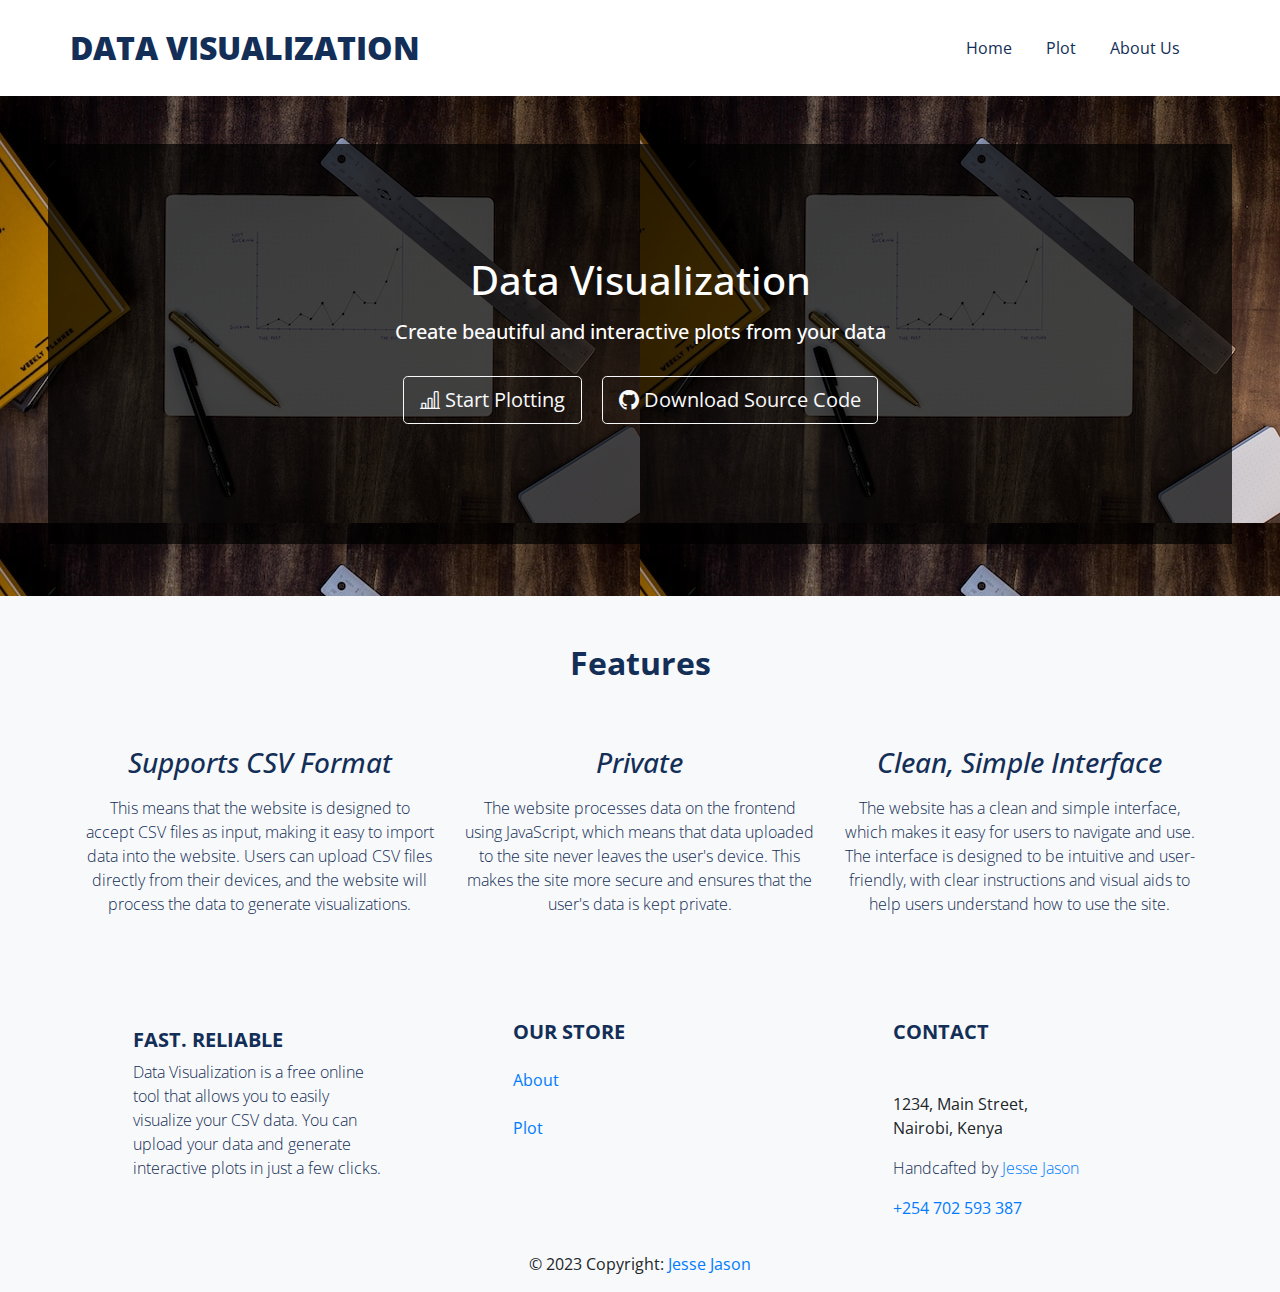
==== commit 1a2564bc: "Added Images and updated paths" ====
--- a/index.html
+++ b/index.html
@@ -119,7 +119,7 @@
     
       <!-- Background image -->
       <div id="intro-example" class="p-5 text-center bg-image"
-        style="background-image: url('https://mdbcdn.b-cdn.net/img/new/slides/041.webp');">
+        style="background-image: url('images/hero_7.jpg');">
         <div class="mask" style="background-color: rgba(0, 0, 0, 0.7);">
           <div class="d-flex justify-content-center align-items-center h-100">
             <div class="text-white">
@@ -127,9 +127,9 @@
               <h5 class="mb-4">
                 Create beautiful and interactive plots from your data
               </h5>
-              <a class="btn btn-outline-light btn-lg m-2" href="https://www.youtube.com/watch?v=c9B4TPnak1A" role="button"
+              <a class="btn btn-outline-light btn-lg m-2" href="plot.html" role="button"
                 rel="nofollow" target="_blank"><span></span><i class="bi bi-bar-chart-line"></i></span> Start Plotting</a>
-              <a class="btn btn-outline-light btn-lg m-2" href="https://mdbootstrap.com/docs/standard/" target="_blank"
+              <a class="btn btn-outline-light btn-lg m-2" href="https://github.com/Cidscapital/data-visualizer-pro.git" target="_blank"
                 role="button"><span><i class="bi bi-github"></i></span> Download Source Code</a>
             </div>
           </div>
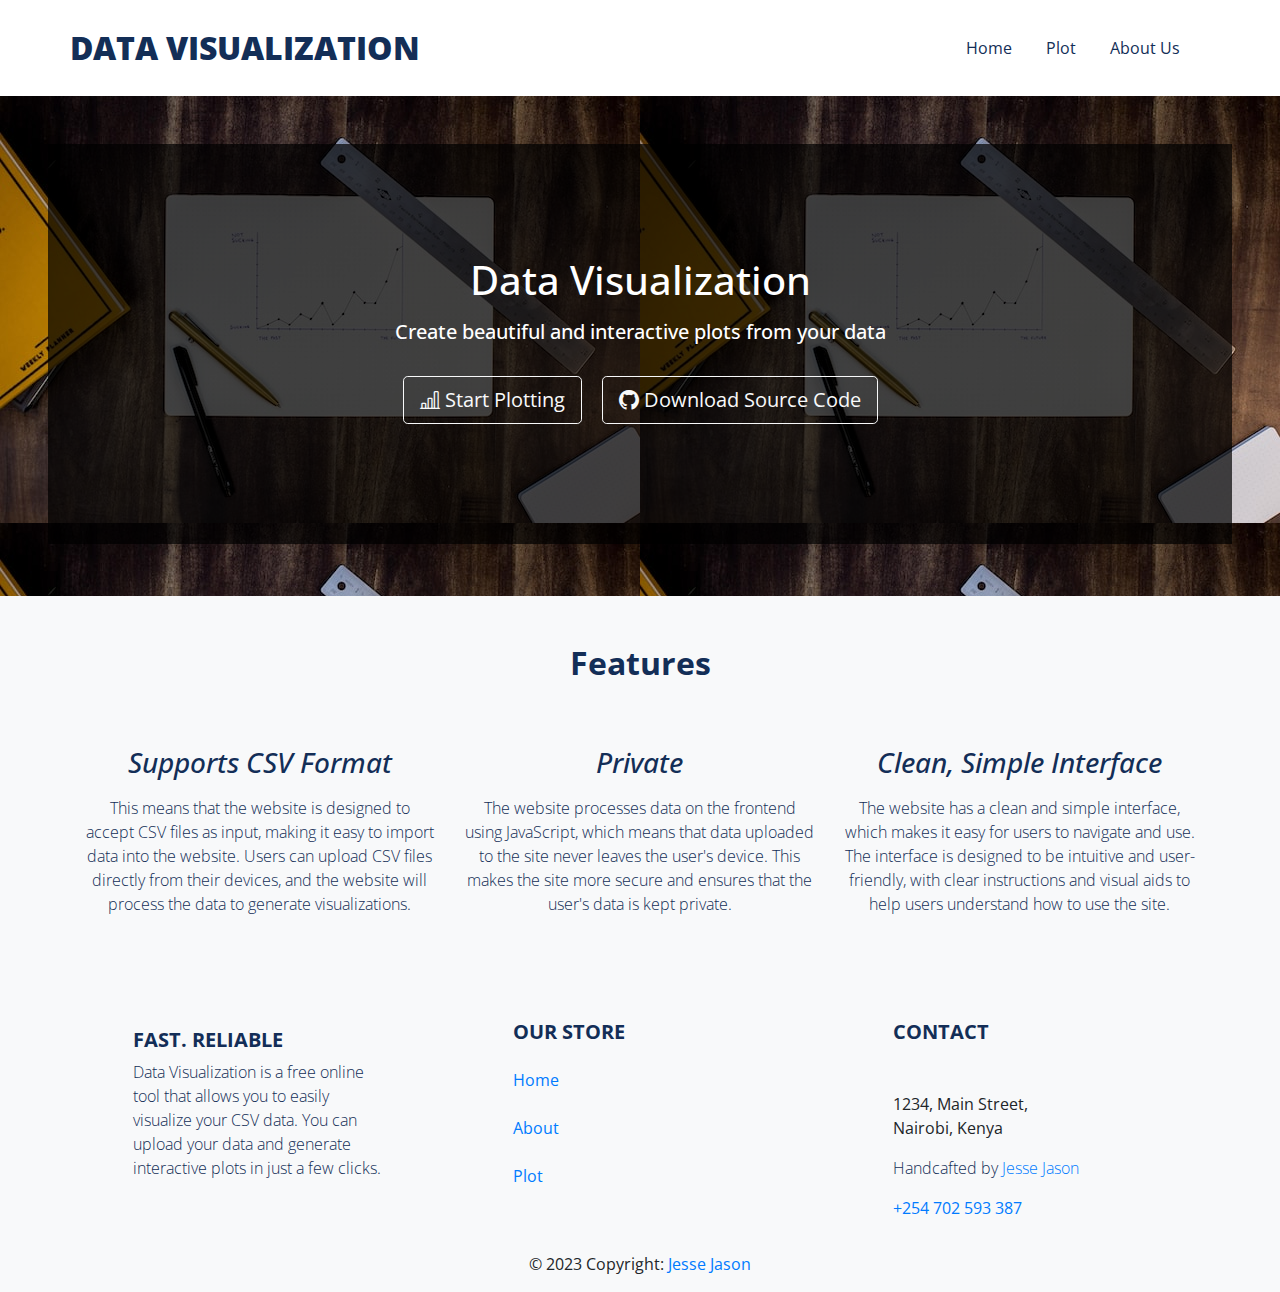
==== commit 1d1d0ee7: "Update again" ====
--- a/index.html
+++ b/index.html
@@ -209,18 +209,16 @@
     
             <ul class="list-unstyled">
               <li>
+                <a href="index.html">Home</a>
+              </li><br>
+              <li>
                 <a href="about.html">About</a> <br>
               </li><br>
               <li>
                 <a href="plot.html">Plot</a>
               </li>
-              <!--
-              <li>
-                <a href="#!">Link 3</a>
-              </li>
-              <li>
-                <a href="#!">Link 4</a>
-              </li> -->
+  
+              
             </ul>
     
           </div>
